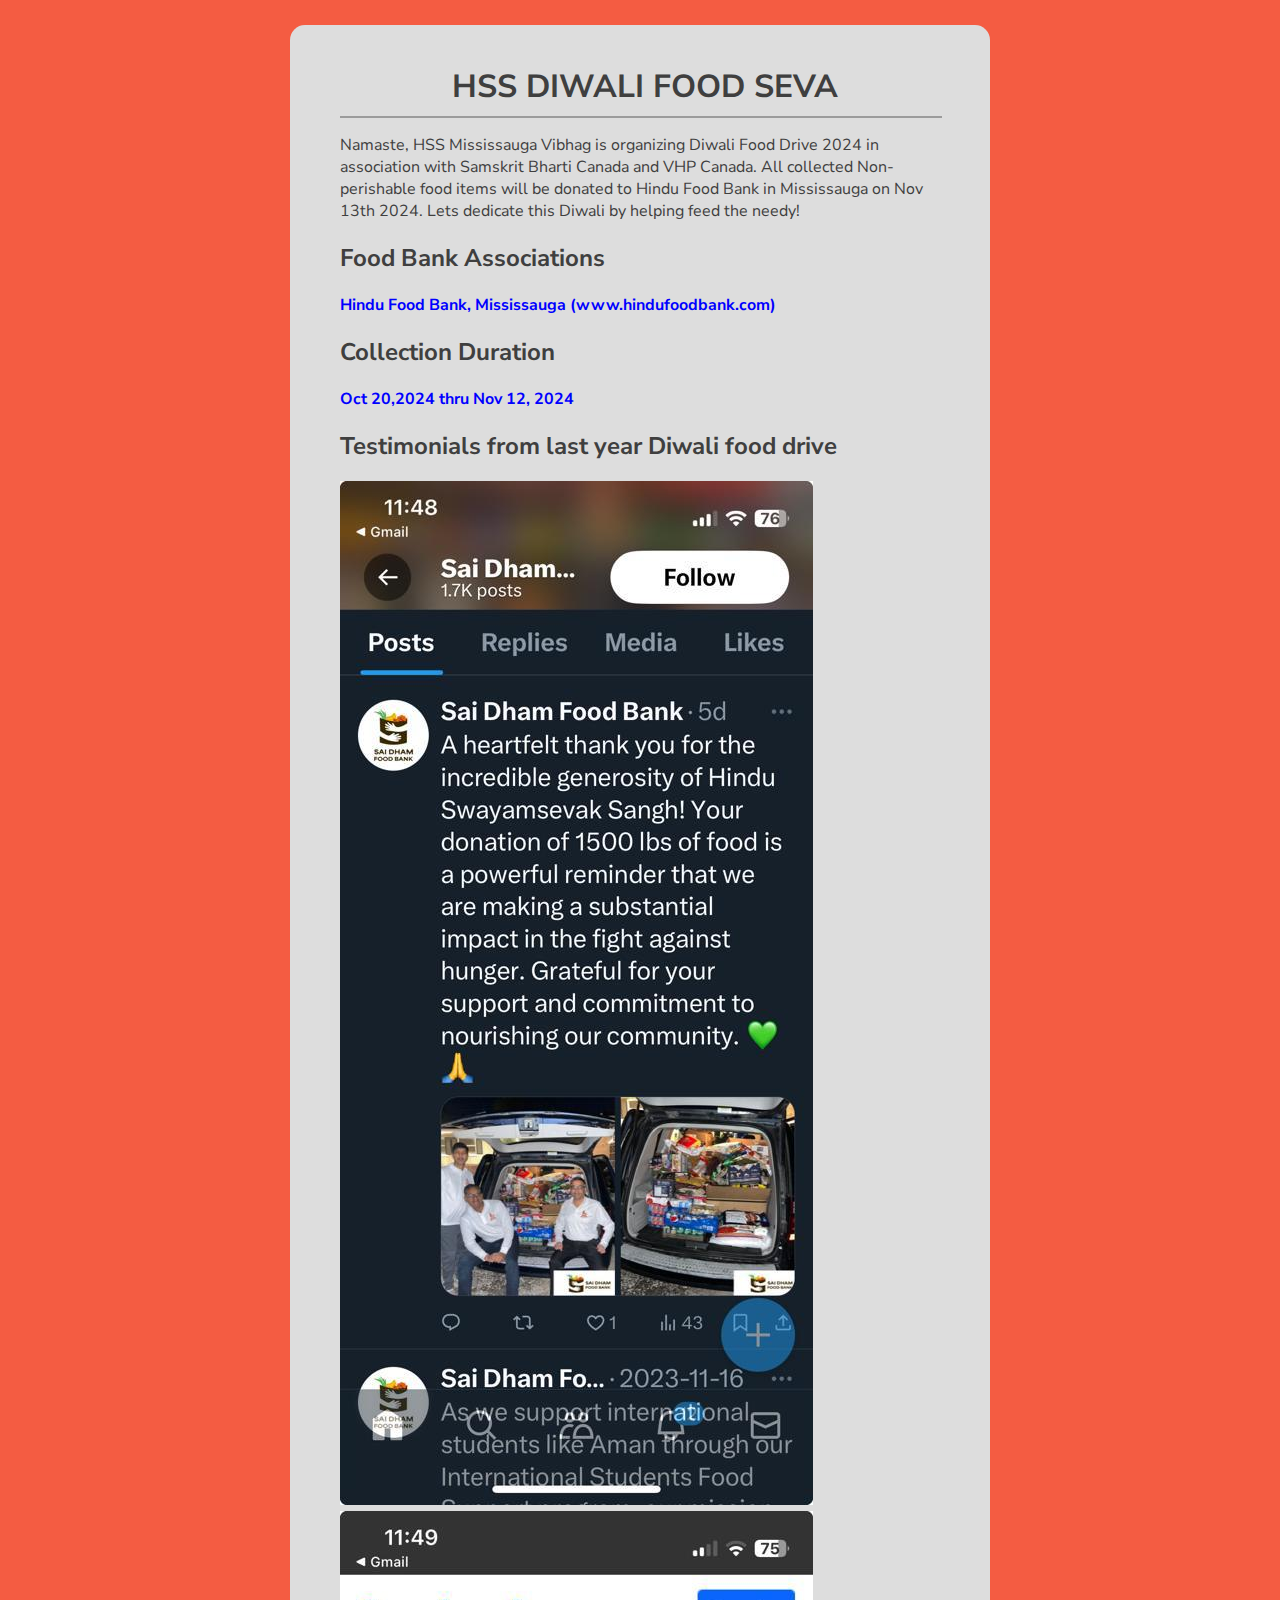
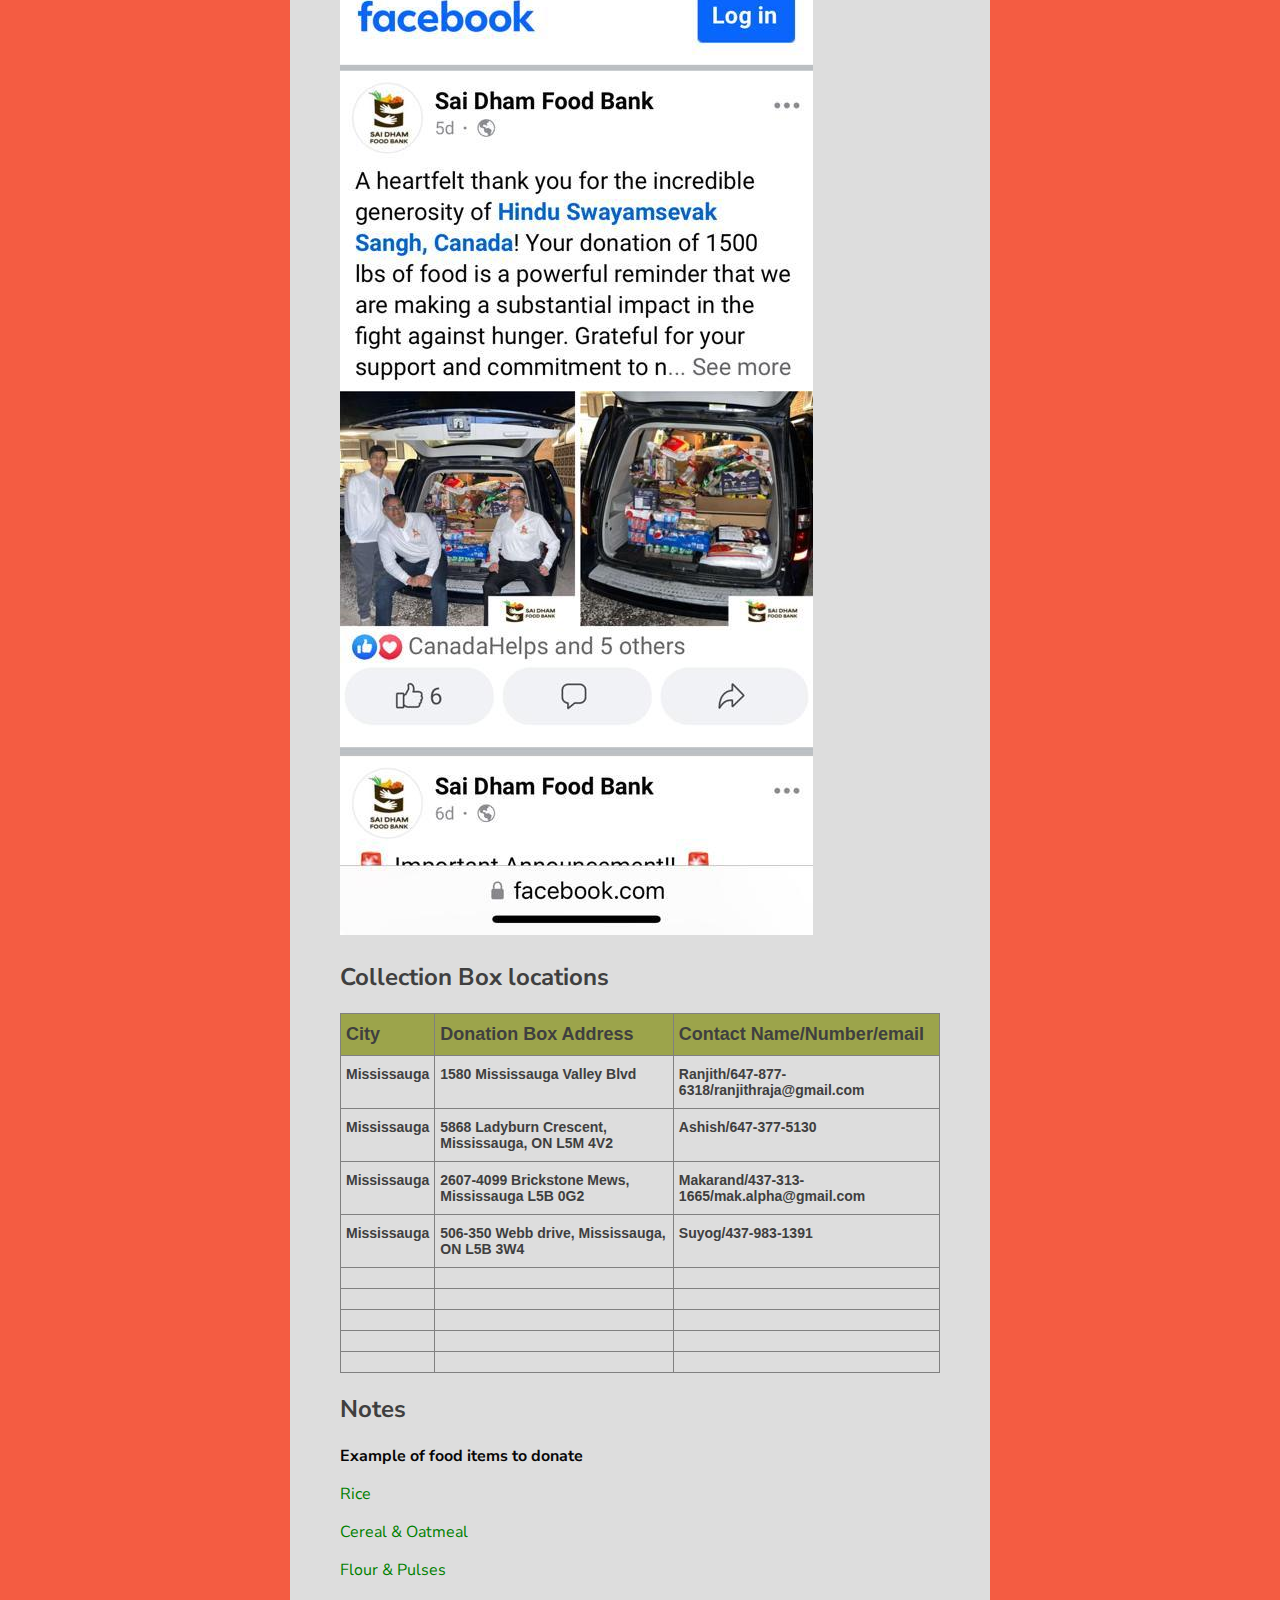
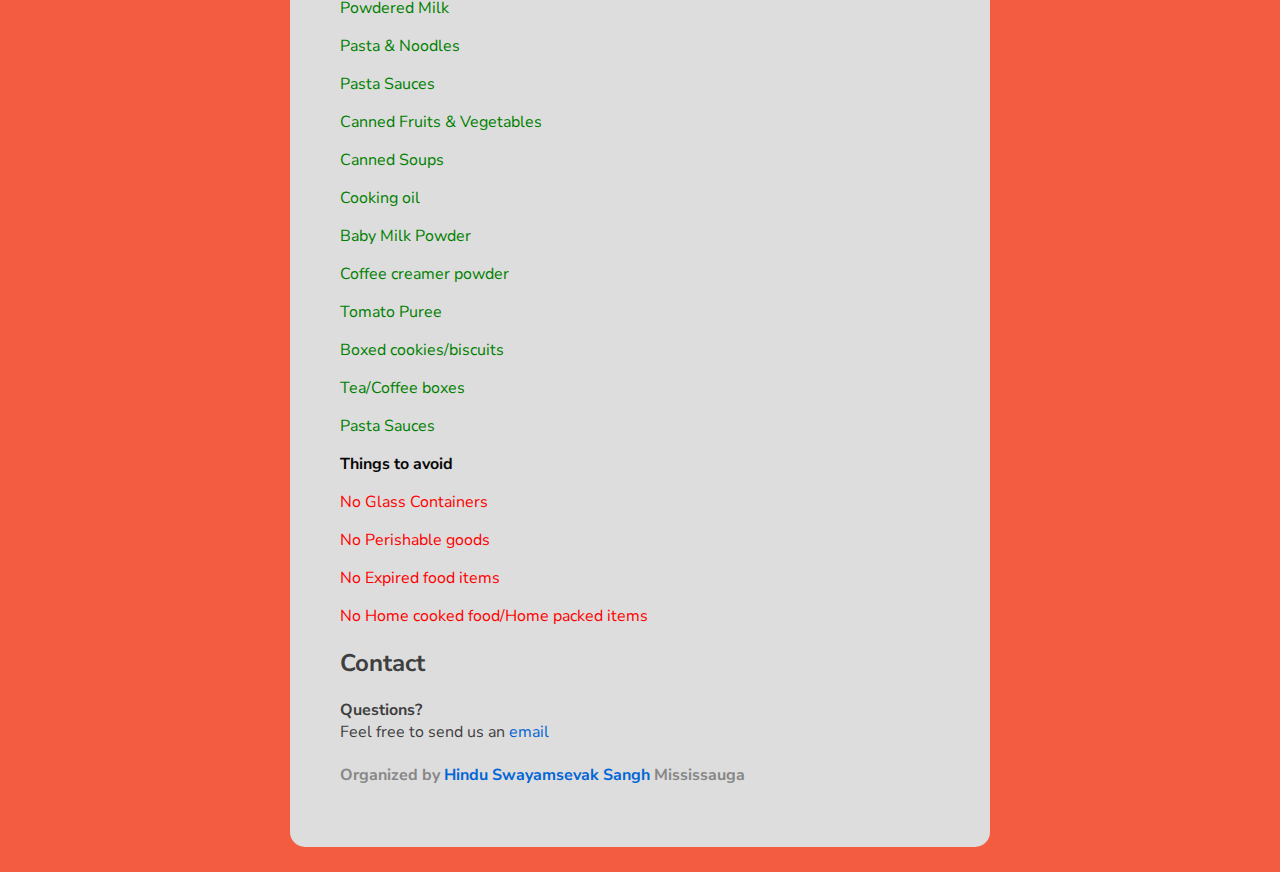
==== index.html @ 44fecf78 "Update index.html" ====
<!DOCTYPE html>
<html lang="en" dir="ltr">

<head>
    <meta charset="utf-8">
    <meta name="viewport" content="width=device-width, initial-scale=1.0">
    <title>Hindu Swayamsevak sangh - Diwali Food Seva</title>
    <link rel="stylesheet" href="https://use.fontawesome.com/releases/v5.7.1/css/all.css"
        integrity="sha384-fnmOCqbTlWIlj8LyTjo7mOUStjsKC4pOpQbqyi7RrhN7udi9RwhKkMHpvLbHG9Sr" crossorigin="anonymous">
    <link href="style.css" rel="stylesheet">
    <!-- ****** faviconit.com favicons ****** -->
    <link rel="apple-touch-icon" sizes="180x180" href="apple-touch-icon.png">
    <link rel="icon" type="image/png" sizes="32x32" href="favicon-32x32.png">
    <link rel="icon" type="image/png" sizes="16x16" href="favicon-16x16.png">
    <link rel="manifest" href="site.webmanifest">
    <!-- ****** faviconit.com favicons ****** -->
    <meta http-equiv="X-UA-Compatible" content="IE=edge" />
    <meta name="viewport" content="width=device-width, initial-scale=1, maximum-scale=1, user-scalable=no" />
    <meta name="description" content="HSS Diwali Food Drive 2024" />
    <meta property="og:title" content="HSS Diwali Food Drive 2024" />
    <meta property="og:url" content="http://www.diwaliseva.ca" />
    <meta property="og:url" content="https://www.diwaliseva.ca" />
</head>

<body>
    <div class="main">
        <div class="centered">
            <h1>HSS DIWALI FOOD SEVA</h1>
        </div>
        <hr>
        <p class="subtext">Namaste, HSS Mississauga Vibhag is organizing Diwali Food Drive 2024 in association with Samskrit Bharti Canada and VHP Canada. All collected Non-perishable
            food items will be donated to Hindu Food Bank in Mississauga on Nov 13th 2024. Lets dedicate this Diwali
            by helping feed the needy!</p>

       
        <h2><i class="fas fa-thumbs-up"></i> Food Bank Associations</h2>
        <p style="color:blue" style="font-size:50px"><b> Hindu Food Bank, Mississauga (www.hindufoodbank.com)</b></p>

              
        <h2><i class="fas fa-calendar-alt"></i> Collection Duration</h2>
        <p style="color:blue" style="font-size:50px"><b>Oct 20,2024 thru Nov 12, 2024</b></p>

        <h2><i class="fas fa-star"></i>Testimonials from last year Diwali food drive</h2>
        <img src="PHOTO-2023-11-23-11-48-54.jpg" alt="Sai Dham X Post">
        <img src="PHOTO-2023-11-23-11-49-23.jpg" alt="Sai Dham FB Post">
        
        <h2><i class="fas fa-map-marker-alt"></i> Collection Box locations</h2>
        <style type="text/css">
            .tg {
                border-collapse: collapse;
                border-spacing: 0;
            }

            .tg td {
                border-color: black;
                border-style: solid;
                border-width: 1px;
                font-family: Arial, sans-serif;
                font-size: 14px;
                overflow: hidden;
                padding: 10px 5px;
                word-break: normal;
            }

            .tg th {
                border-color: black;
                border-style: solid;
                border-width: 1px;
                font-family: Arial, sans-serif;
                font-size: 14px;
                font-weight: normal;
                overflow: hidden;
                padding: 10px 5px;
                word-break: normal;
            }

            .tg .tg-g1q7 {
                background-color: #9ca44b;
                border-color: inherit;
                font-size: 18px;
                text-align: left;
                vertical-align: top
            }

            .tg .tg-0pky {
                border-color: inherit;
                text-align: left;
                vertical-align: top
            }
        </style>
        <table class="tg">
            <thead>
                <tr>
                    <th class="tg-g1q7"><span style="font-weight:bold">City</span></th>
                    <th class="tg-g1q7"><span style="font-weight:bold">Donation Box Address</span></th>
                    <th class="tg-g1q7"><span style="font-weight:bold">Contact Name/Number/email</span></th>
                </tr>
            </thead>
            <tbody>
                <tr>
                    <td class="tg-0pky"><span style="font-weight:bold">Mississauga</span></td>
                    <td class="tg-0pky"><span style="font-weight:bold">1580 Mississauga Valley Blvd</span></td>
                    <td class="tg-0pky"><span style="font-weight:bold">Ranjith/647-877-6318/ranjithraja@gmail.com</span>
                    </td>
                </tr>
                <tr>
                    <td class="tg-0pky"><span style="font-weight:bold">Mississauga</span></td>
                    <td class="tg-0pky"><span style="font-weight:bold">5868 Ladyburn Crescent, Mississauga, ON L5M 4V2</span></td>
                    <td class="tg-0pky"><span style="font-weight:bold">Ashish/647-377-5130</span></td>
                </tr>
                <tr>
                    <td class="tg-0pky"><span style="font-weight:bold">Mississauga</span></td>
                    <td class="tg-0pky"><span style="font-weight:bold">2607-4099 Brickstone Mews, Mississauga L5B 0G2</span></td>
                    <td class="tg-0pky"><span style="font-weight:bold">Makarand/437-313-1665/mak.alpha@gmail.com</span></td>
                </tr>
                <tr>
                    <td class="tg-0pky"><span style="font-weight:bold">Mississauga</td>
                    <td class="tg-0pky"><span style="font-weight:bold">506-350 Webb drive, Mississauga, ON L5B 3W4</span></td>
                    <td class="tg-0pky"><span style="font-weight:bold">Suyog/437-983-1391</span></td>
                </tr>
                <tr>
                    <td class="tg-0pky"><span style="font-weight:bold"></td>
                    <td class="tg-0pky"><span style="font-weight:bold"></span></td>
                    <td class="tg-0pky"><span style="font-weight:bold"></span></td>
                </tr>
          <!--      <tr>
                    <td class="tg-0pky"><span style="font-weight:bold">Mississauga</td>
                    <td class="tg-0pky"><span style="font-weight:bold">Panchvati Supermarket: 169 Dundas St E, Mississauga, ON L5A 1W8</span></td>
                    <td class="tg-0pky"><span style="font-weight:bold">Ranjith/647-877-6318</span></td>
                </tr> -->
                <tr>
                    <td class="tg-0pky"><span style="font-weight:bold"></td>
                    <td class="tg-0pky"><span style="font-weight:bold"></span></td>
                    <td class="tg-0pky"><span style="font-weight:bold"></span></td>
                </tr>
                 <tr>
                    <td class="tg-0pky"><span style="font-weight:bold"></td>
                    <td class="tg-0pky"><span style="font-weight:bold"></span></td>
                    <td class="tg-0pky"><span style="font-weight:bold"></span></td>
                </tr>
                <tr>
                    <td class="tg-0pky"><span style="font-weight:bold"></td>
                    <td class="tg-0pky"><span style="font-weight:bold"></span></td>
                    <td class="tg-0pky"><span style="font-weight:bold"></span></td>
                </tr> 
                 <tr>
                    <td class="tg-0pky"><span style="font-weight:bold"></td>
                    <td class="tg-0pky"><span style="font-weight:bold"></span></td>
                    <td class="tg-0pky"><span style="font-weight:bold"></span></td>
                </tr> 
            <!--    <tr>
                    <td class="tg-0pky"><span style="font-weight:bold">Mississauga</td>
                    <td class="tg-0pky"><span style="font-weight:bold">Dundas Fruits and Vegetables: 38 Dundas St W, Mississauga, ON L5B 1H4</span></td>
                    <td class="tg-0pky"><span style="font-weight:bold">Ranjith/647-877-6318</span></td>
                </tr>    -->
            </tbody>
        </table>

        <h2><i class="fas fa-file-alt"></i> Notes</h2>
        <p style="color:rgb(8, 7, 7)"><i class="fas fa-exclamation-triangle"></i><b> Example of food items to donate
            </b></p>
        <p style="color:green"><i class="fas fa-check-circle"></i> Rice </p>
        <p style="color:green"><i class="fas fa-check-circle"></i> Cereal & Oatmeal </p>
        <p style="color:green"><i class="fas fa-check-circle"></i> Flour & Pulses</p>
        <p style="color:green"><i class="fas fa-check-circle"></i> Powdered Milk </p>
        <p style="color:green"><i class="fas fa-check-circle"></i> Pasta & Noodles </p>
        <p style="color:green"><i class="fas fa-check-circle"></i> Pasta Sauces </p>
        <p style="color:green"><i class="fas fa-check-circle"></i> Canned Fruits & Vegetables </p>
        <p style="color:green"><i class="fas fa-check-circle"></i> Canned Soups </p>
        <p style="color:green"><i class="fas fa-check-circle"></i> Cooking oil </p>
        <p style="color:green"><i class="fas fa-check-circle"></i> Baby Milk Powder </p>
        <p style="color:green"><i class="fas fa-check-circle"></i> Coffee creamer powder </p>
        <p style="color:green"><i class="fas fa-check-circle"></i> Tomato Puree </p>
        <p style="color:green"><i class="fas fa-check-circle"></i> Boxed cookies/biscuits </p>
        <p style="color:green"><i class="fas fa-check-circle"></i> Tea/Coffee boxes </p>
        <p style="color:green"><i class="fas fa-check-circle"></i> Pasta Sauces </p>

        <p style="color:rgb(8, 7, 7)"><i class="fas fa-exclamation-triangle"></i><b> Things to avoid </b></p>

        <p style="color:red"><i class="fas fa-ban"></i> No Glass Containers </p>
        <p style="color:red"><i class="fas fa-ban"></i> No Perishable goods</p>
        <p style="color:red"><i class="fas fa-ban"></i> No Expired food items </p>
        <p style="color:red"><i class="fas fa-ban"></i> No Home cooked food/Home packed items </p>

        <h2><i class="fas fa-users"></i> Contact</h2>
        <p><b>Questions? </b><br>Feel free to send us an <a
                href="mailto:gobalagokulam@gmail.com?subject=Diwali%20Food%20Seva" target="_blank">email</a><br></p>

        <h4>Organized by <a href="https://www.hsscanada.org/" target="_blank">Hindu Swayamsevak Sangh</a>
            Mississauga</a></h4>
    </div>
</body>

</html>
---- style.css ----
@import url('https://fonts.googleapis.com/css?family=Nunito+Sans:200,300,400,600,700,800,900');

::-webkit-scrollbar {
    width: 0px;  /* remove scrollbar space */
    background: transparent;  /* make scrollbar invisible */
}

body {
    background-color: #f45c42;
    color: #3f3f3f;
    font-family: 'Nunito Sans', sans-serif;
    margin: 0;
}

h1 {
    display: inline;
    margin-left: 10px;
}

h4 {
    color: #878787;
}

hr {
    border: 0.5px solid #9b9b9b;
    width: 100%;
}

a {
    text-decoration: none;
    color: #0366d6;
}

a:hover {
    text-decoration: underline;
}

.main {
    background-color: #dddddd;
    border-radius: 15px;
    padding: 40px 50px;
    margin: 25px auto 25px auto;
    width: 600px;
}

.centered {
    text-align: center;
}

@media only screen and (max-width: 1000px) {
    .main{
        width: 500px;
    }
}

@media only screen and (max-width: 700px) {
    body {
        background-color: #dddddd;
    }

    .main {
        margin: 0;
        border-radius: 0;
        width: calc(100% - 100px);
    }

    .main hr {
        max-width: 400px;
    }

    .main h2 {
        margin: 50px auto 0px auto;
        font-size: 1.5em;
    }

    .subtext {
        text-align: center;
    }
}
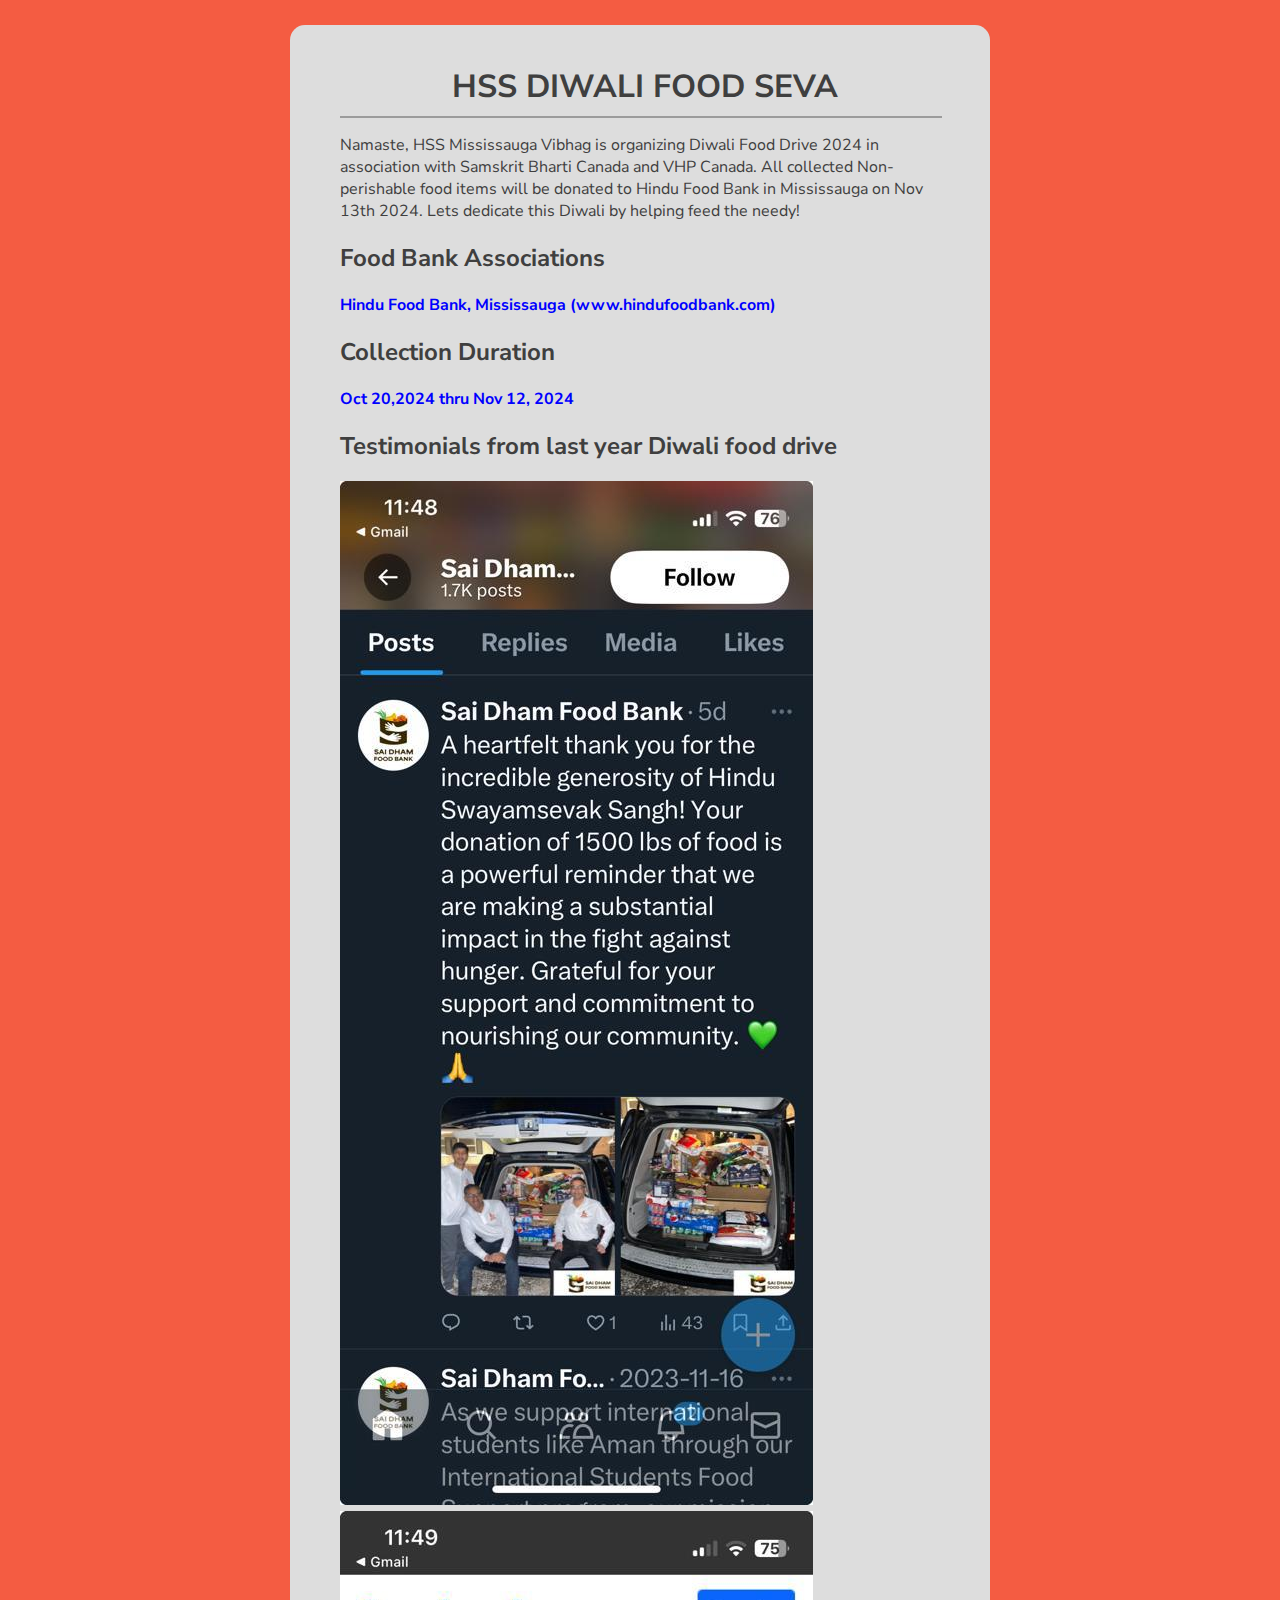
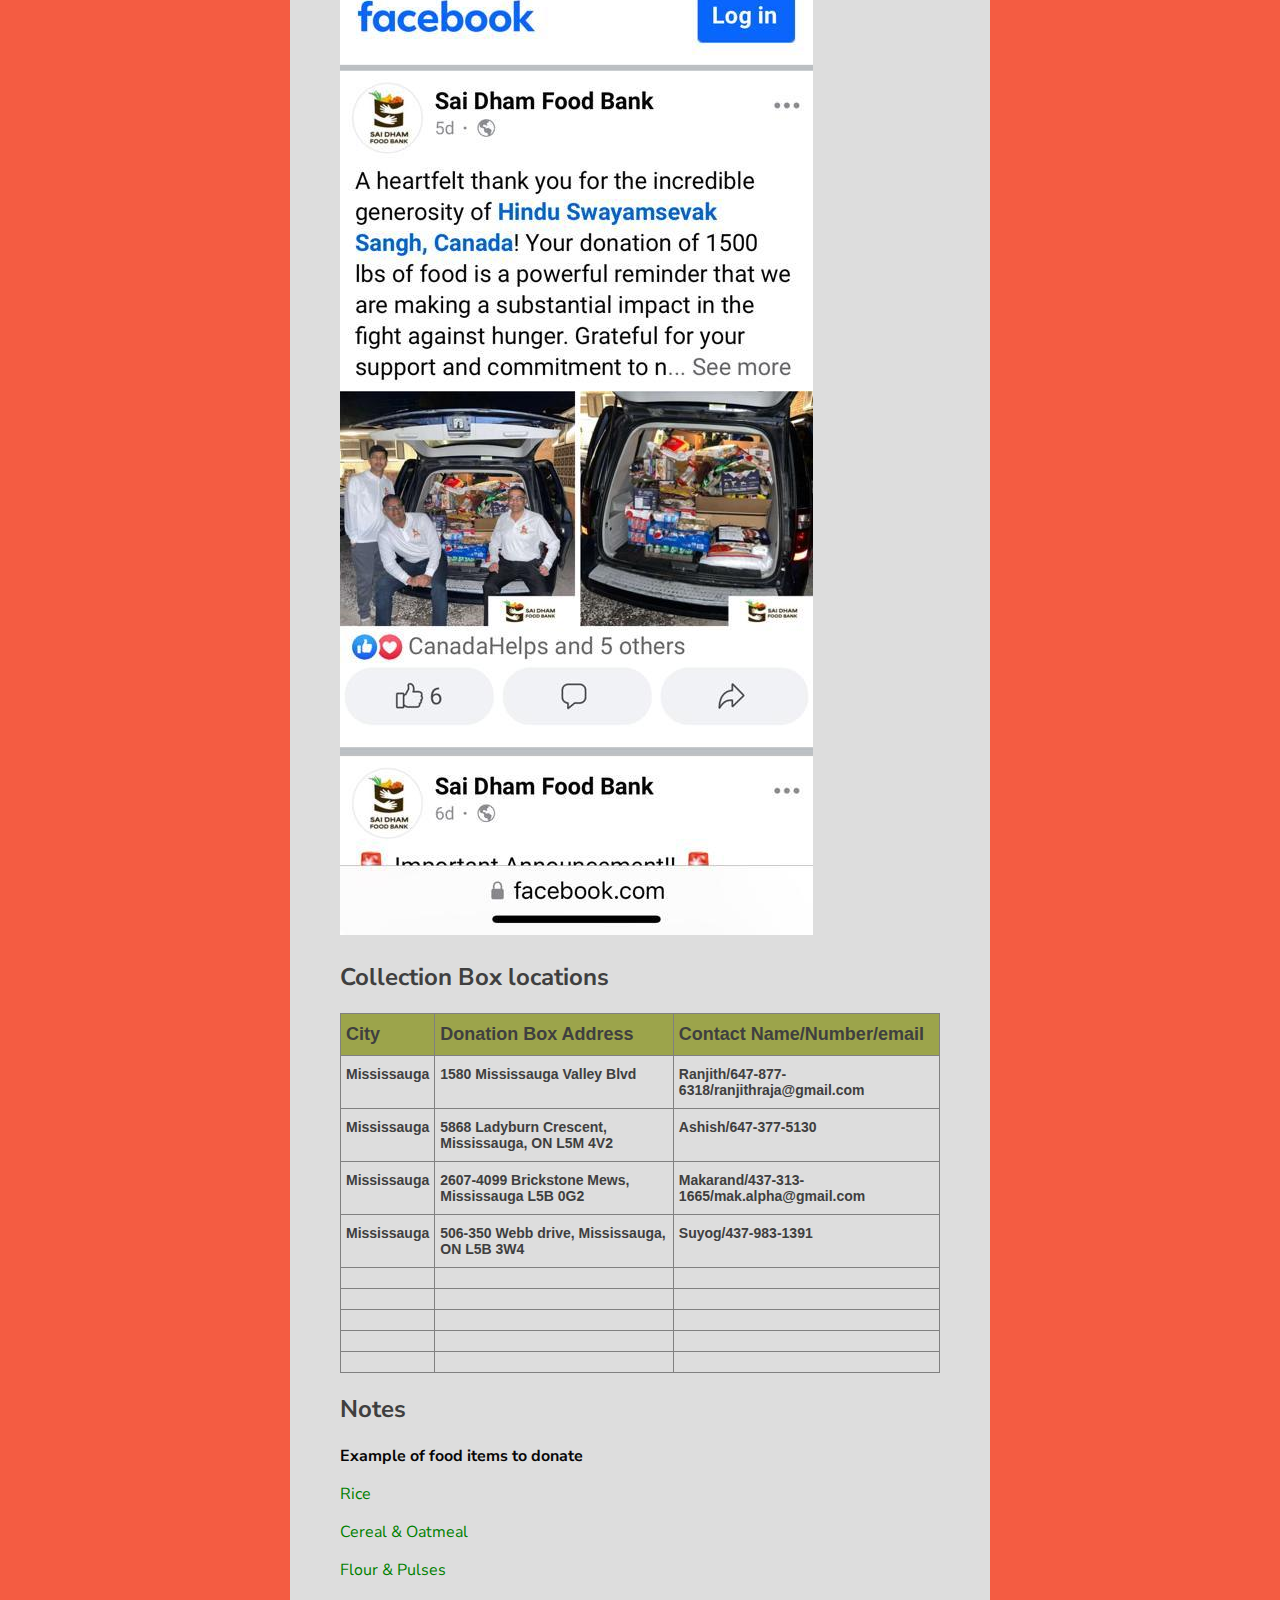
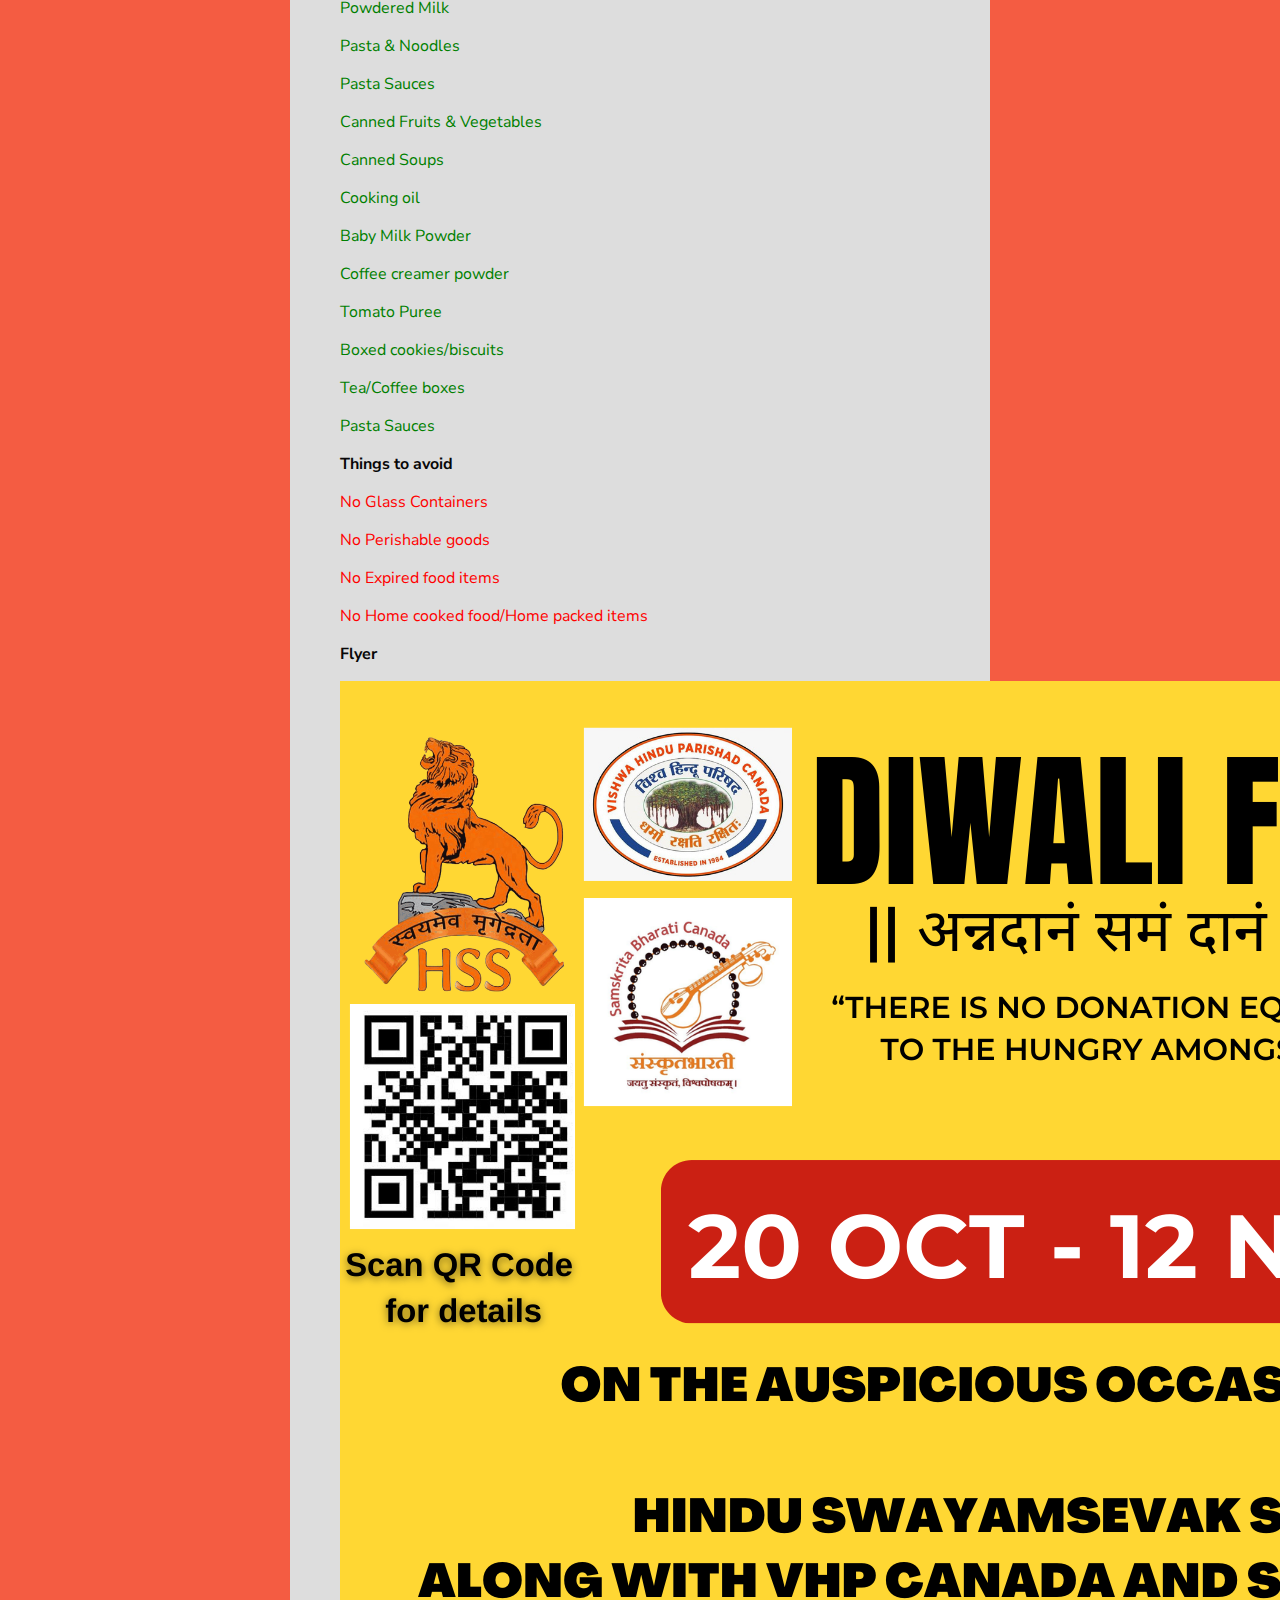
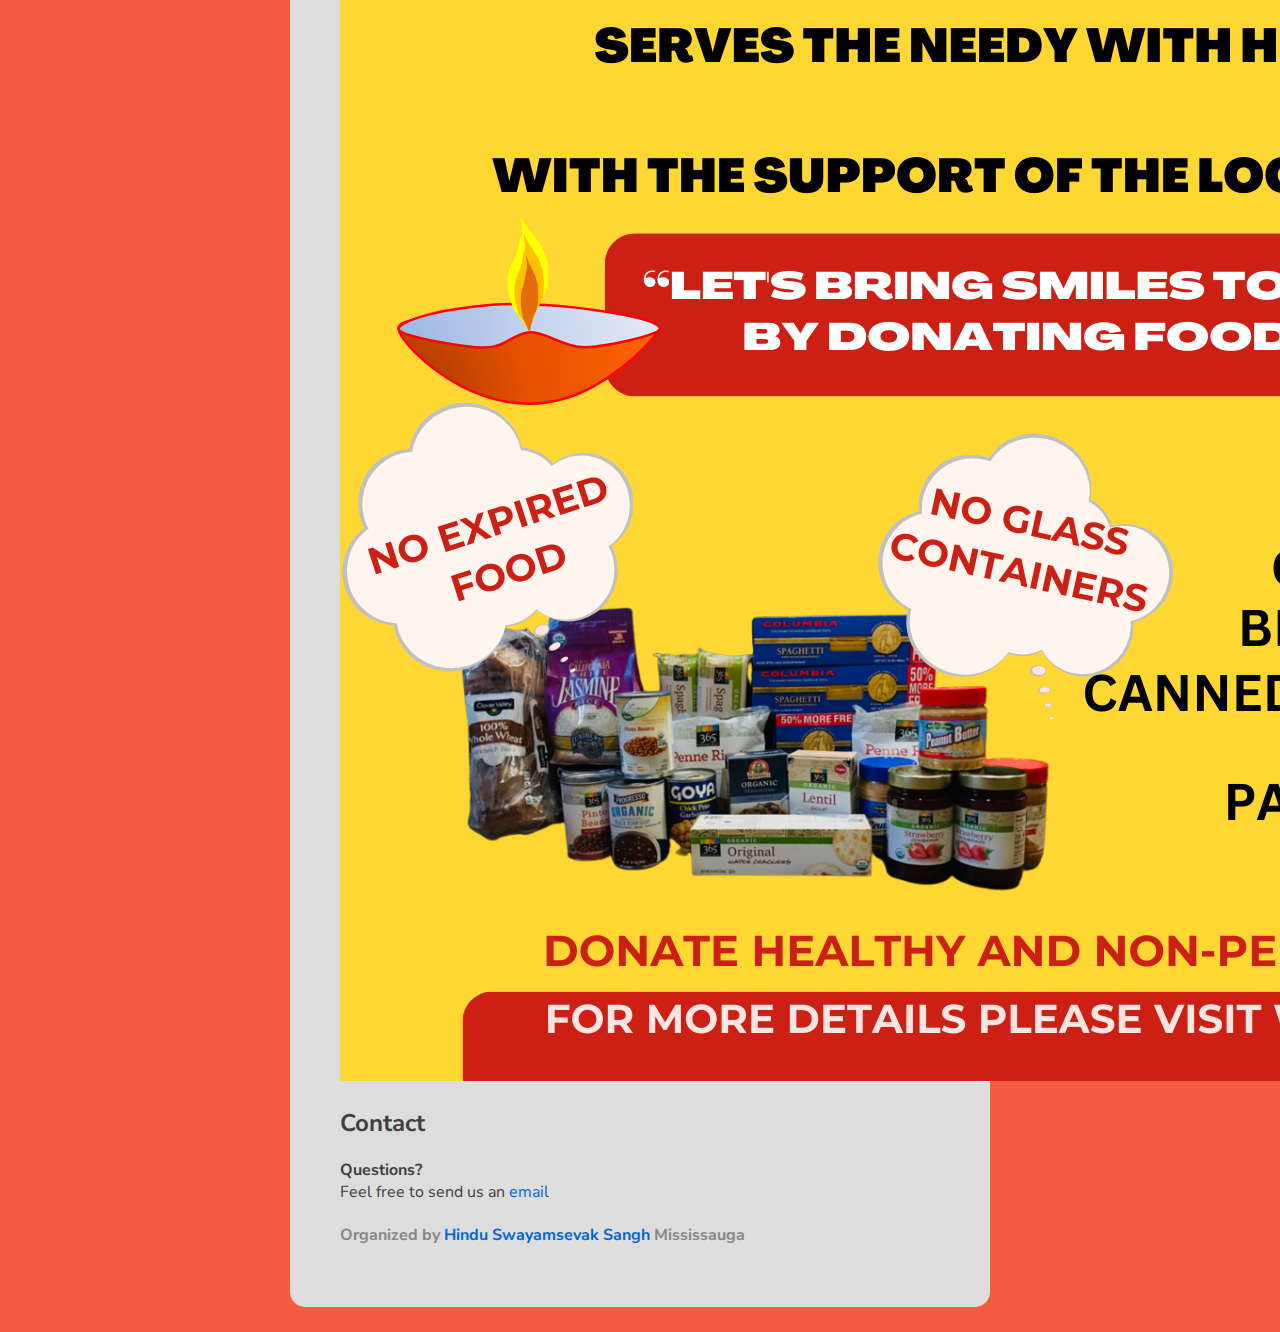
==== commit 76f0d1bd: "added flyer" ====
--- a/index.html
+++ b/index.html
@@ -182,6 +182,8 @@
         <p style="color:red"><i class="fas fa-ban"></i> No Expired food items </p>
         <p style="color:red"><i class="fas fa-ban"></i> No Home cooked food/Home packed items </p>
 
+        <p style="color:rgb(8, 7, 7)"><i class="fas fa-exclamation-triangle"></i><b> Flyer</b></p>
+        <img src="HSS Diwali Food Drive 2024.png" alt="Flyer">
         <h2><i class="fas fa-users"></i> Contact</h2>
         <p><b>Questions? </b><br>Feel free to send us an <a
                 href="mailto:gobalagokulam@gmail.com?subject=Diwali%20Food%20Seva" target="_blank">email</a><br></p>
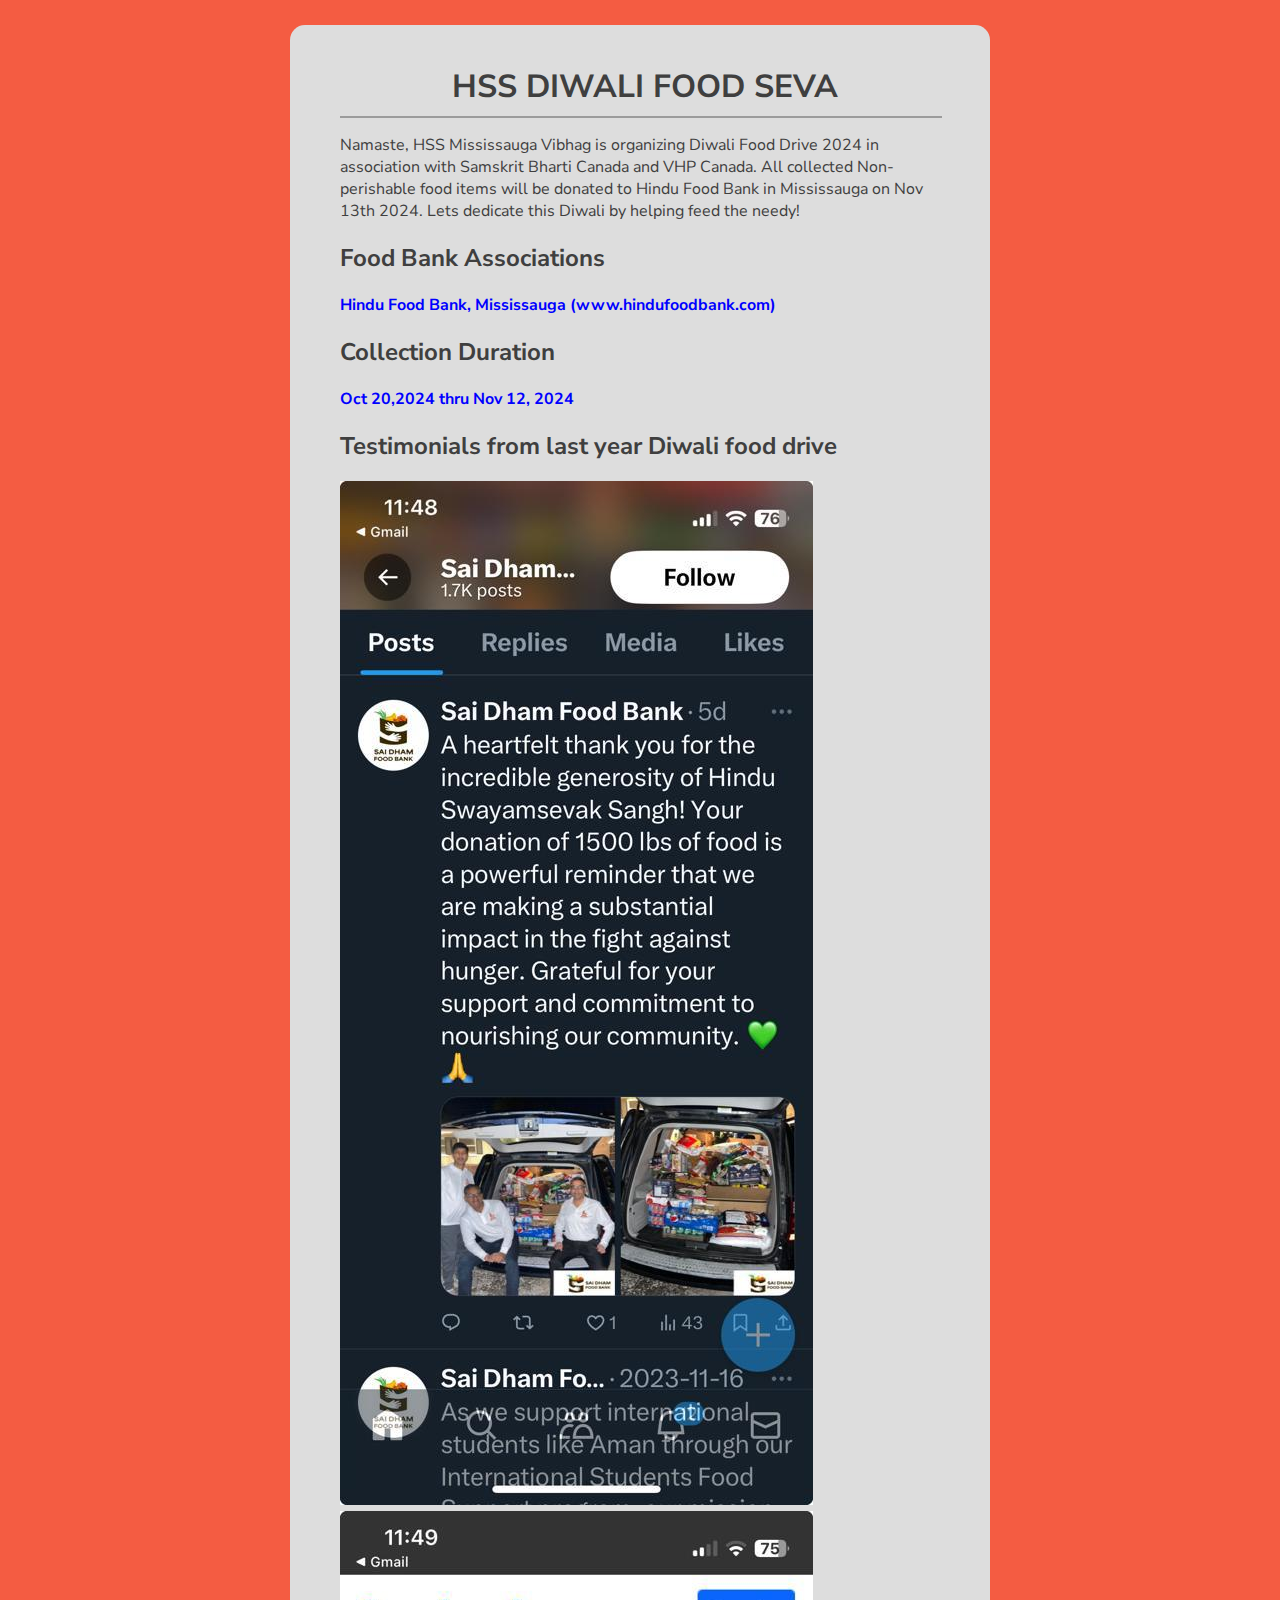
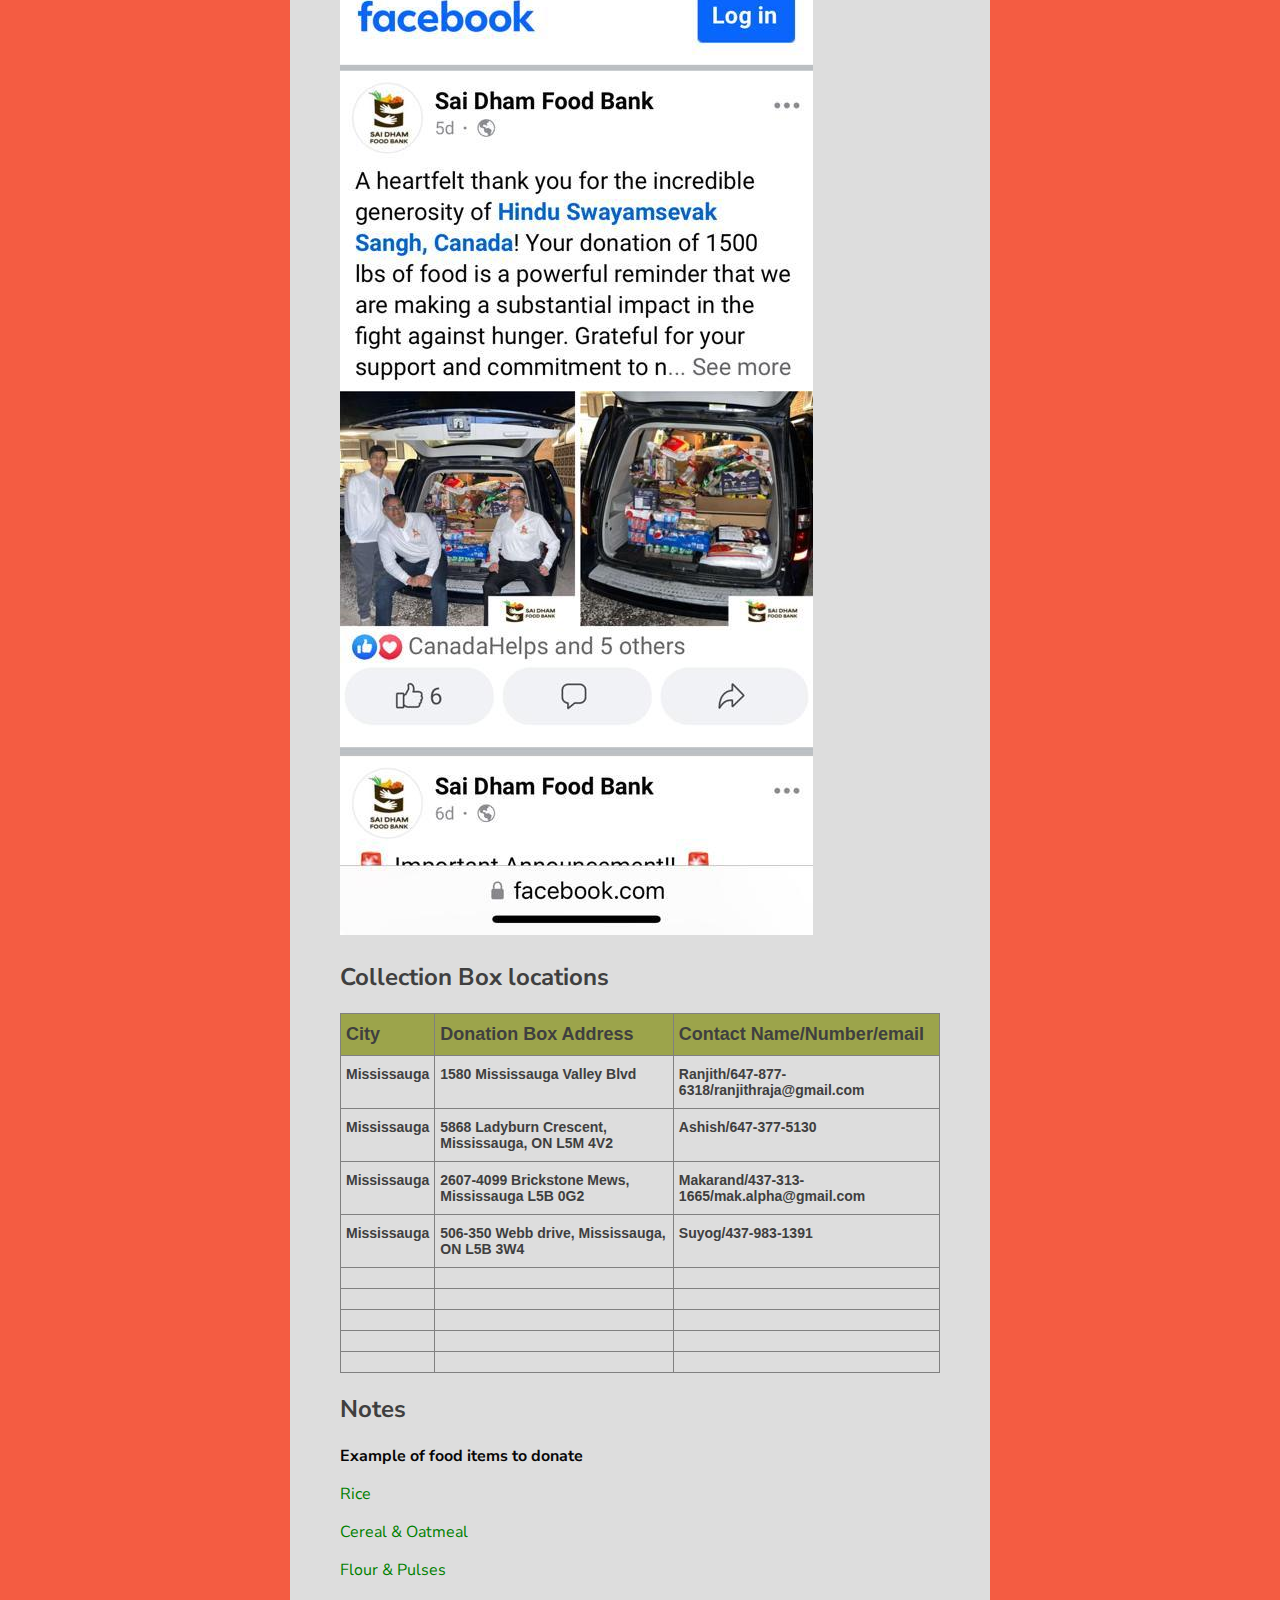
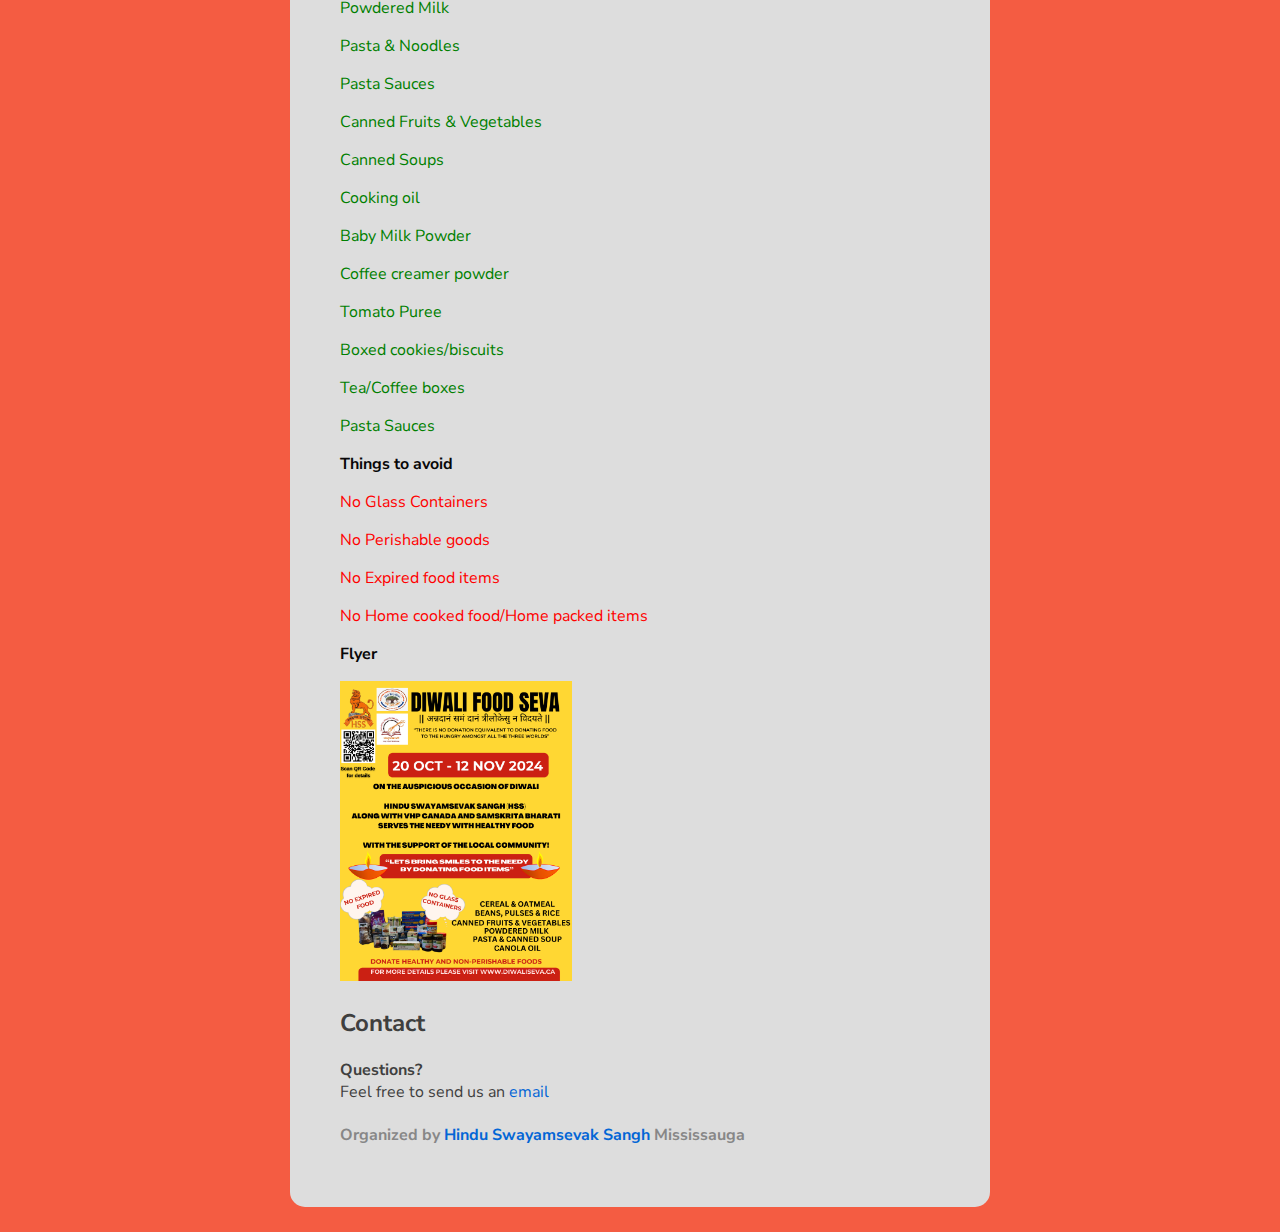
==== commit 99bfbead: "Update index.html" ====
--- a/index.html
+++ b/index.html
@@ -183,7 +183,7 @@
         <p style="color:red"><i class="fas fa-ban"></i> No Home cooked food/Home packed items </p>
 
         <p style="color:rgb(8, 7, 7)"><i class="fas fa-exclamation-triangle"></i><b> Flyer</b></p>
-        <img src="HSS Diwali Food Drive 2024.png" alt="Flyer">
+        <img style="max-width: 450px; max-height: 300px" src="HSS Diwali Food Drive 2024.png" alt="Flyer">
         <h2><i class="fas fa-users"></i> Contact</h2>
         <p><b>Questions? </b><br>Feel free to send us an <a
                 href="mailto:gobalagokulam@gmail.com?subject=Diwali%20Food%20Seva" target="_blank">email</a><br></p>
--- a/style.css
+++ b/style.css
@@ -47,6 +47,11 @@
     text-align: center;
 }
 
+.img {
+    max-width:450px;
+    max-height:450px;
+}
+
 @media only screen and (max-width: 1000px) {
     .main{
         width: 500px;
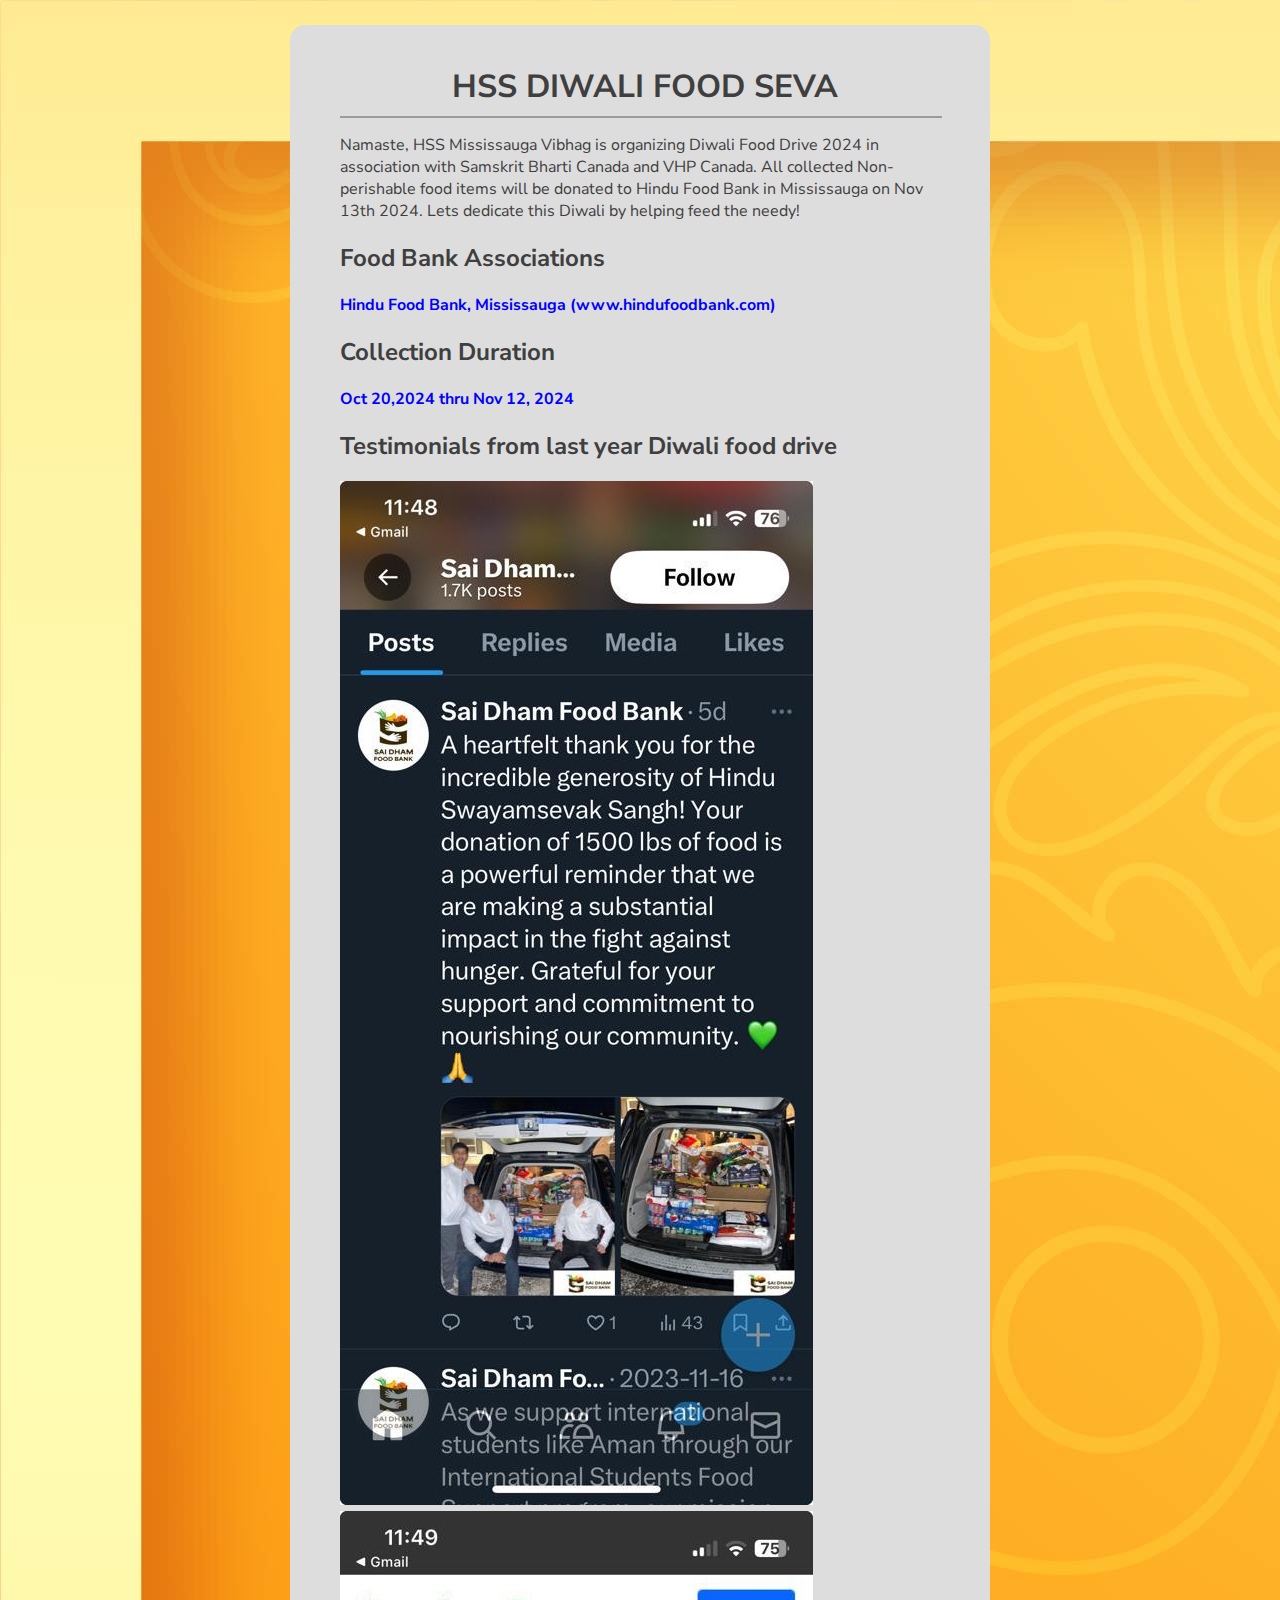
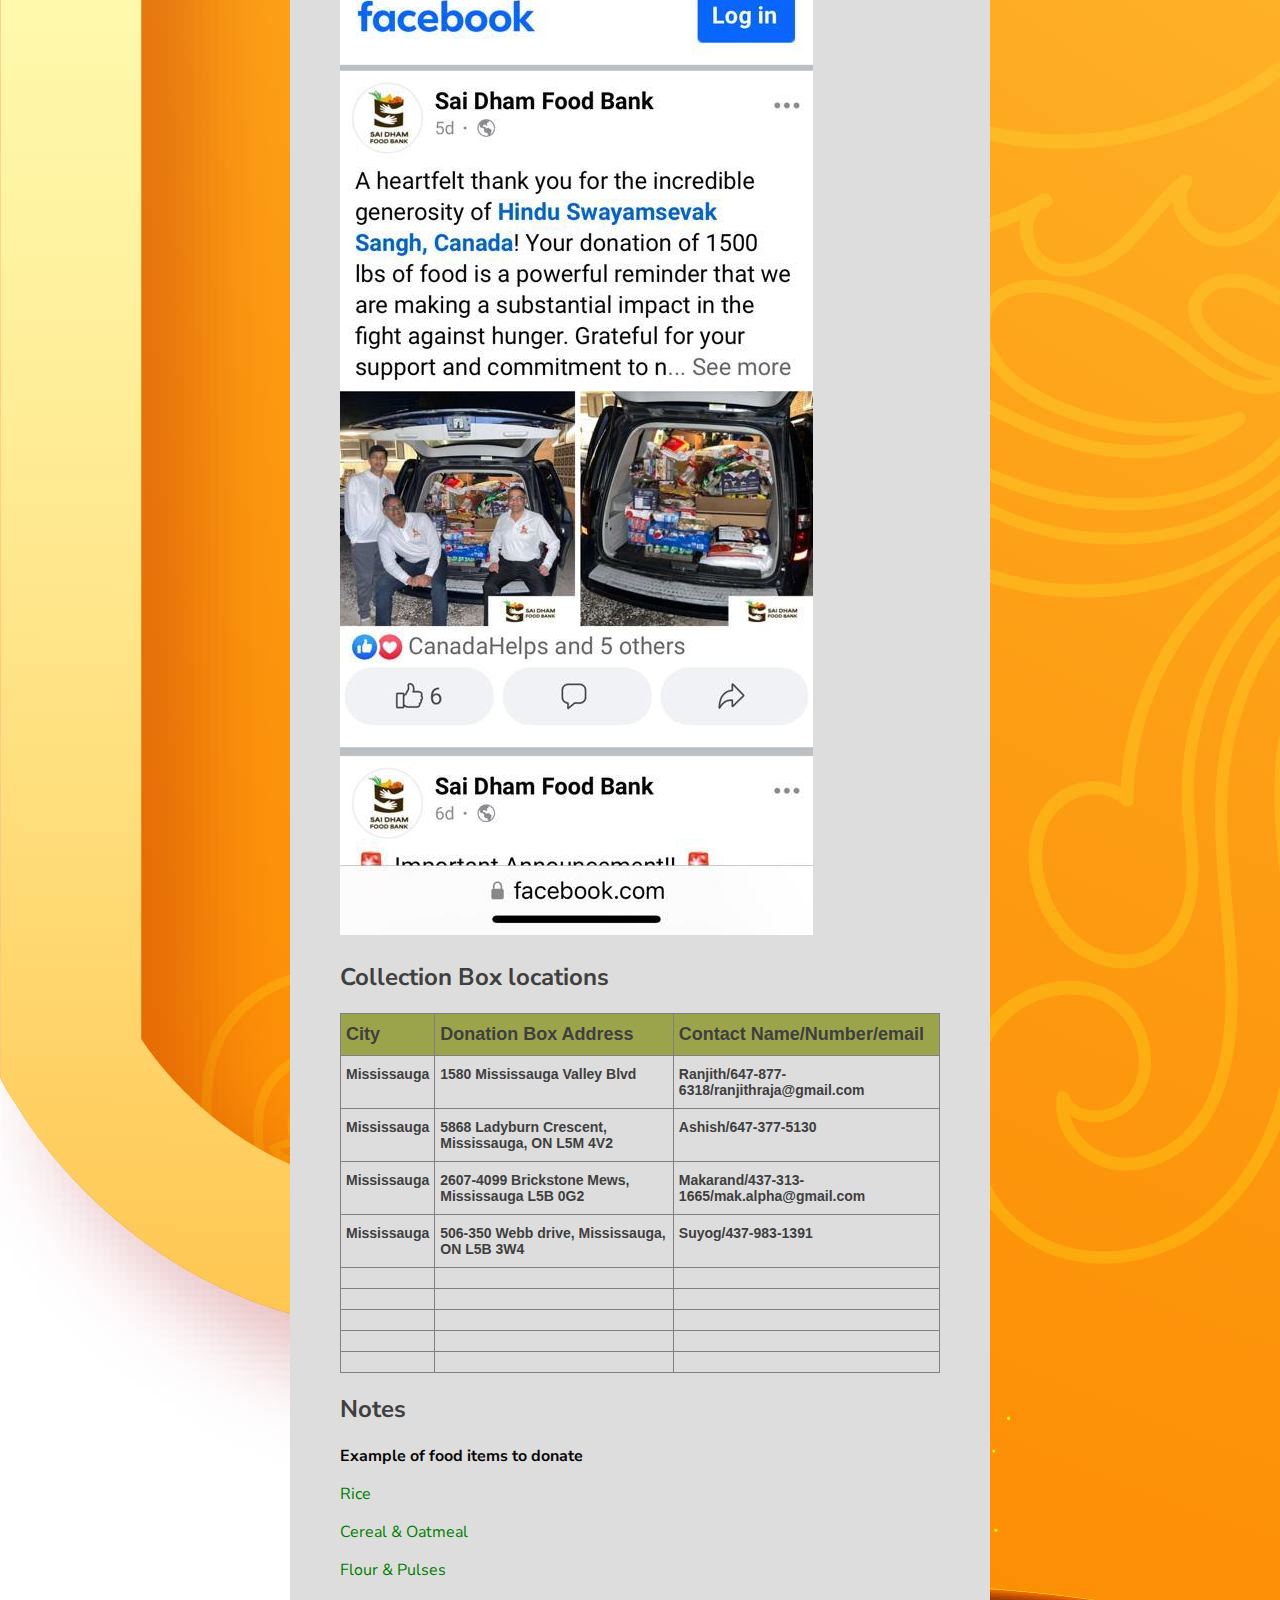
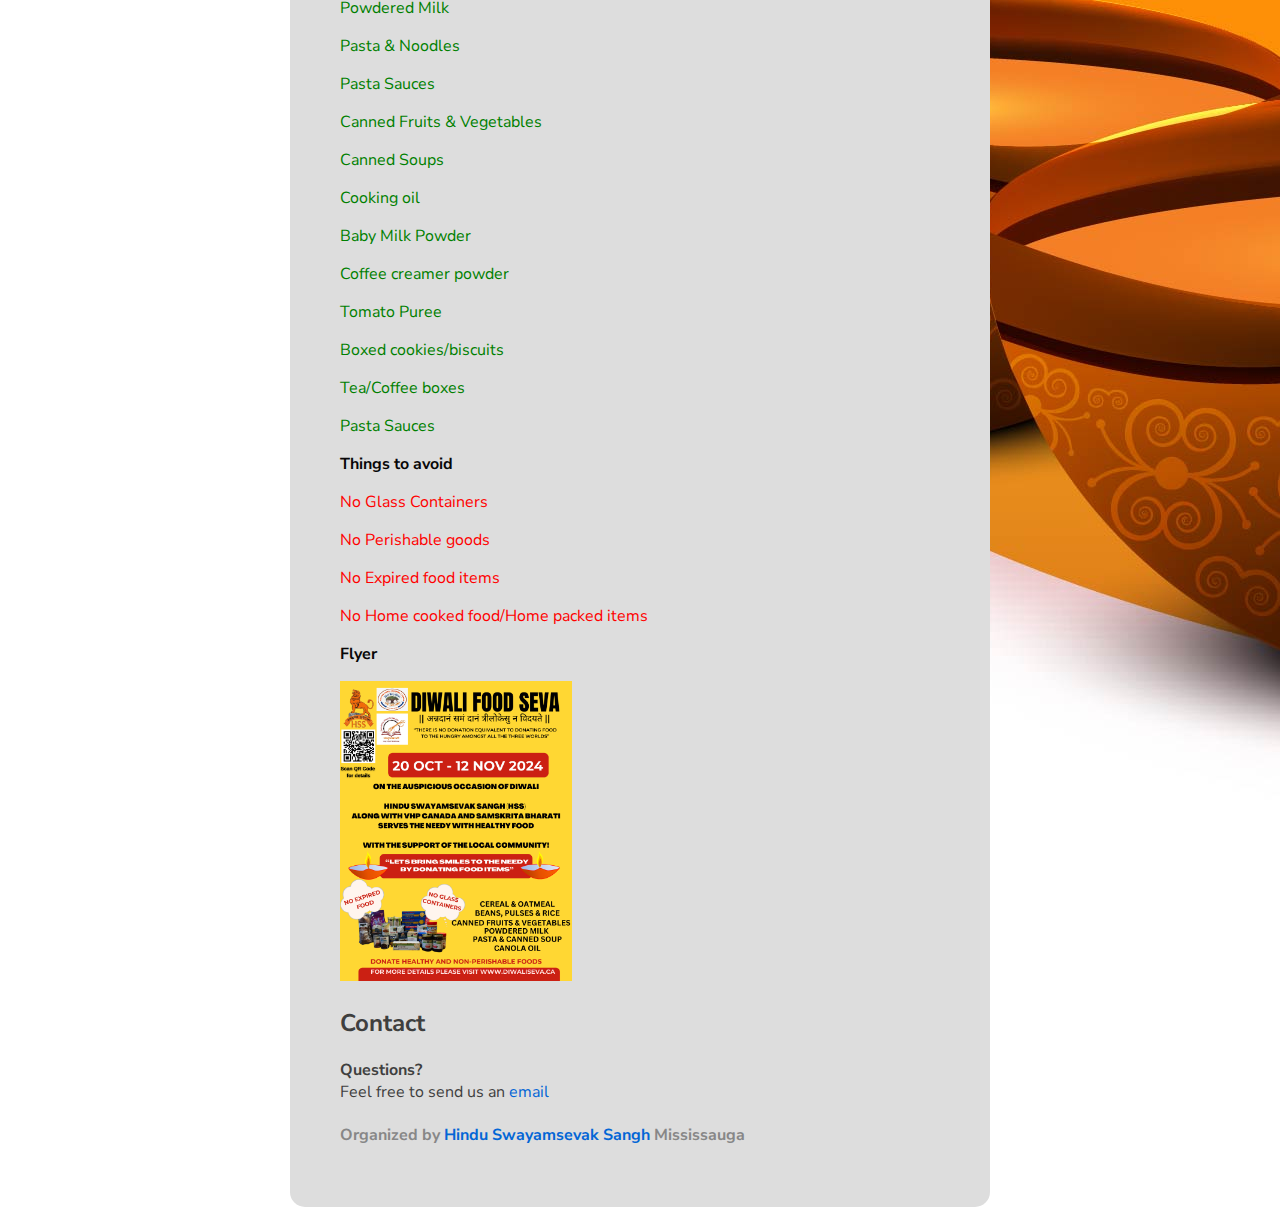
==== commit e7456d4e: "Update index.html" ====
--- a/index.html
+++ b/index.html
@@ -23,6 +23,11 @@
 </head>
 
 <body>
+    <style>
+        body {
+          background-image: url('Diwalibg.jpg');
+        }
+        </style>
     <div class="main">
         <div class="centered">
             <h1>HSS DIWALI FOOD SEVA</h1>
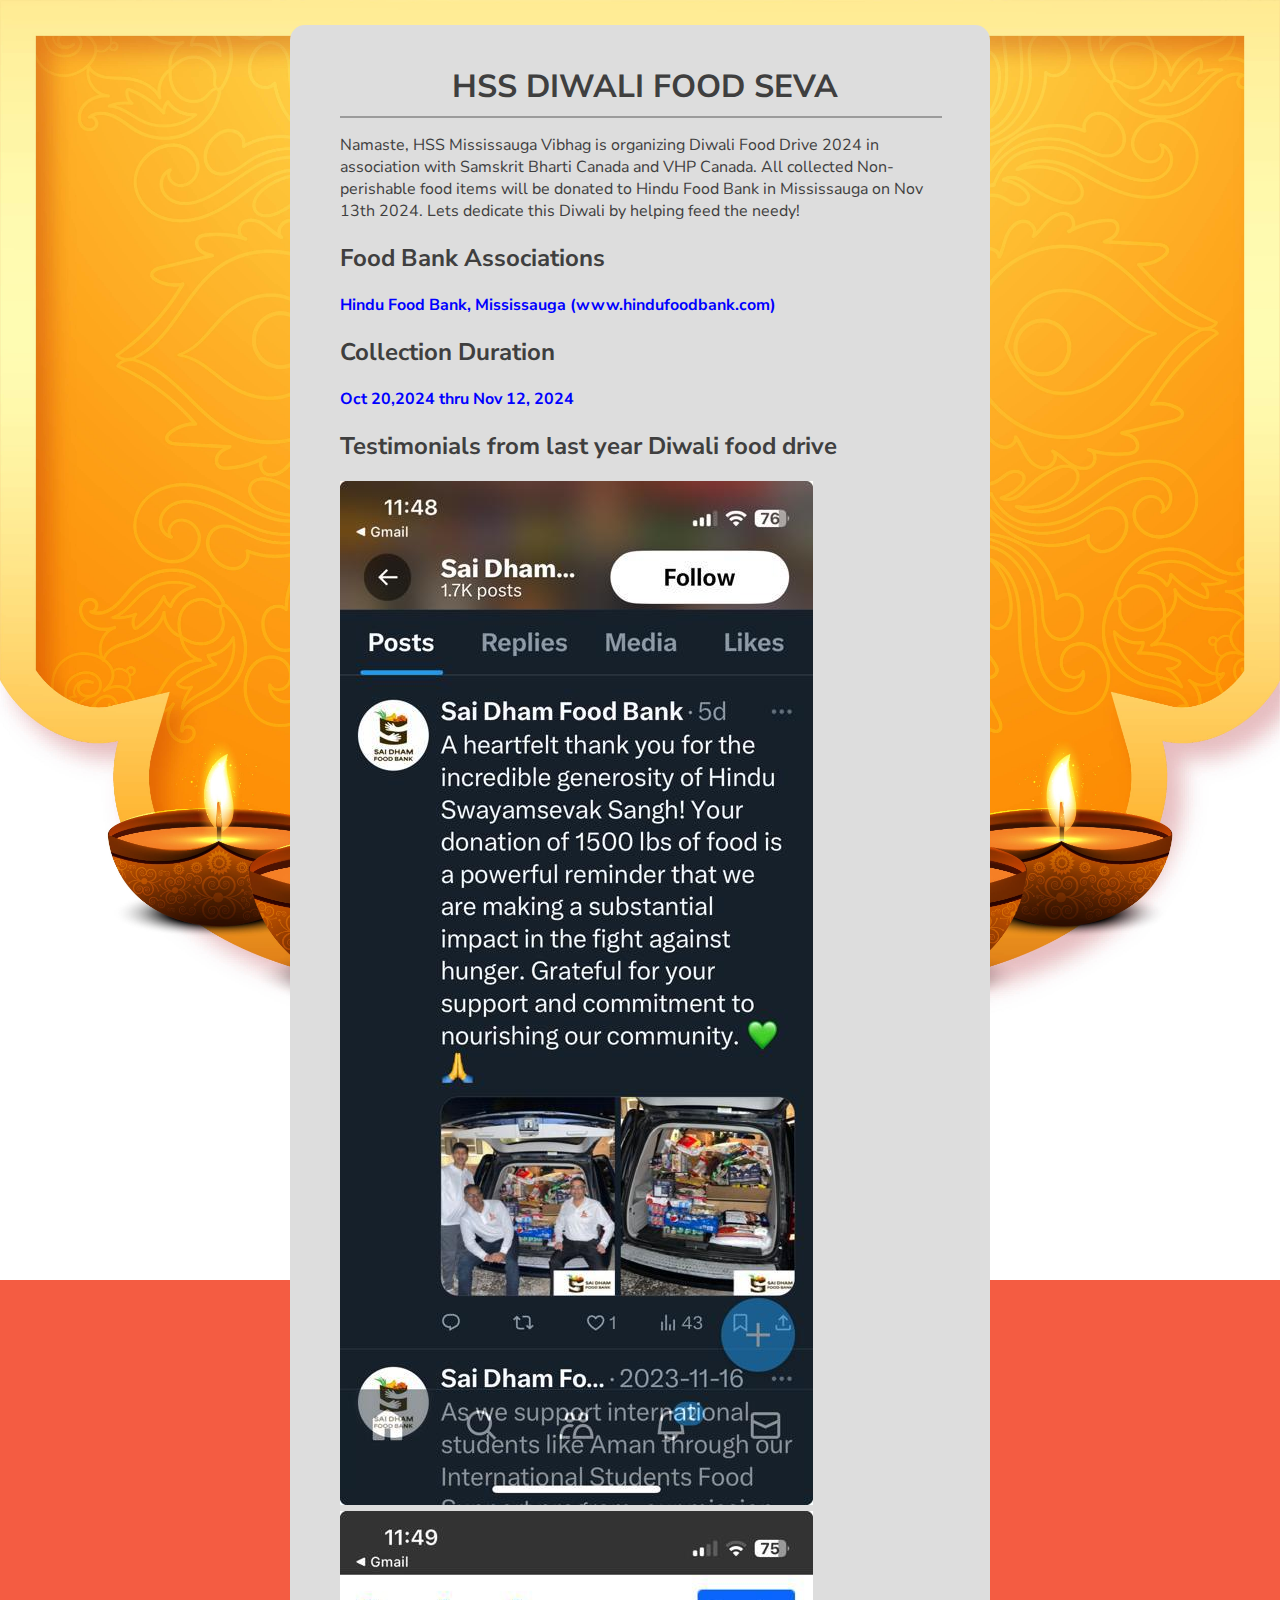
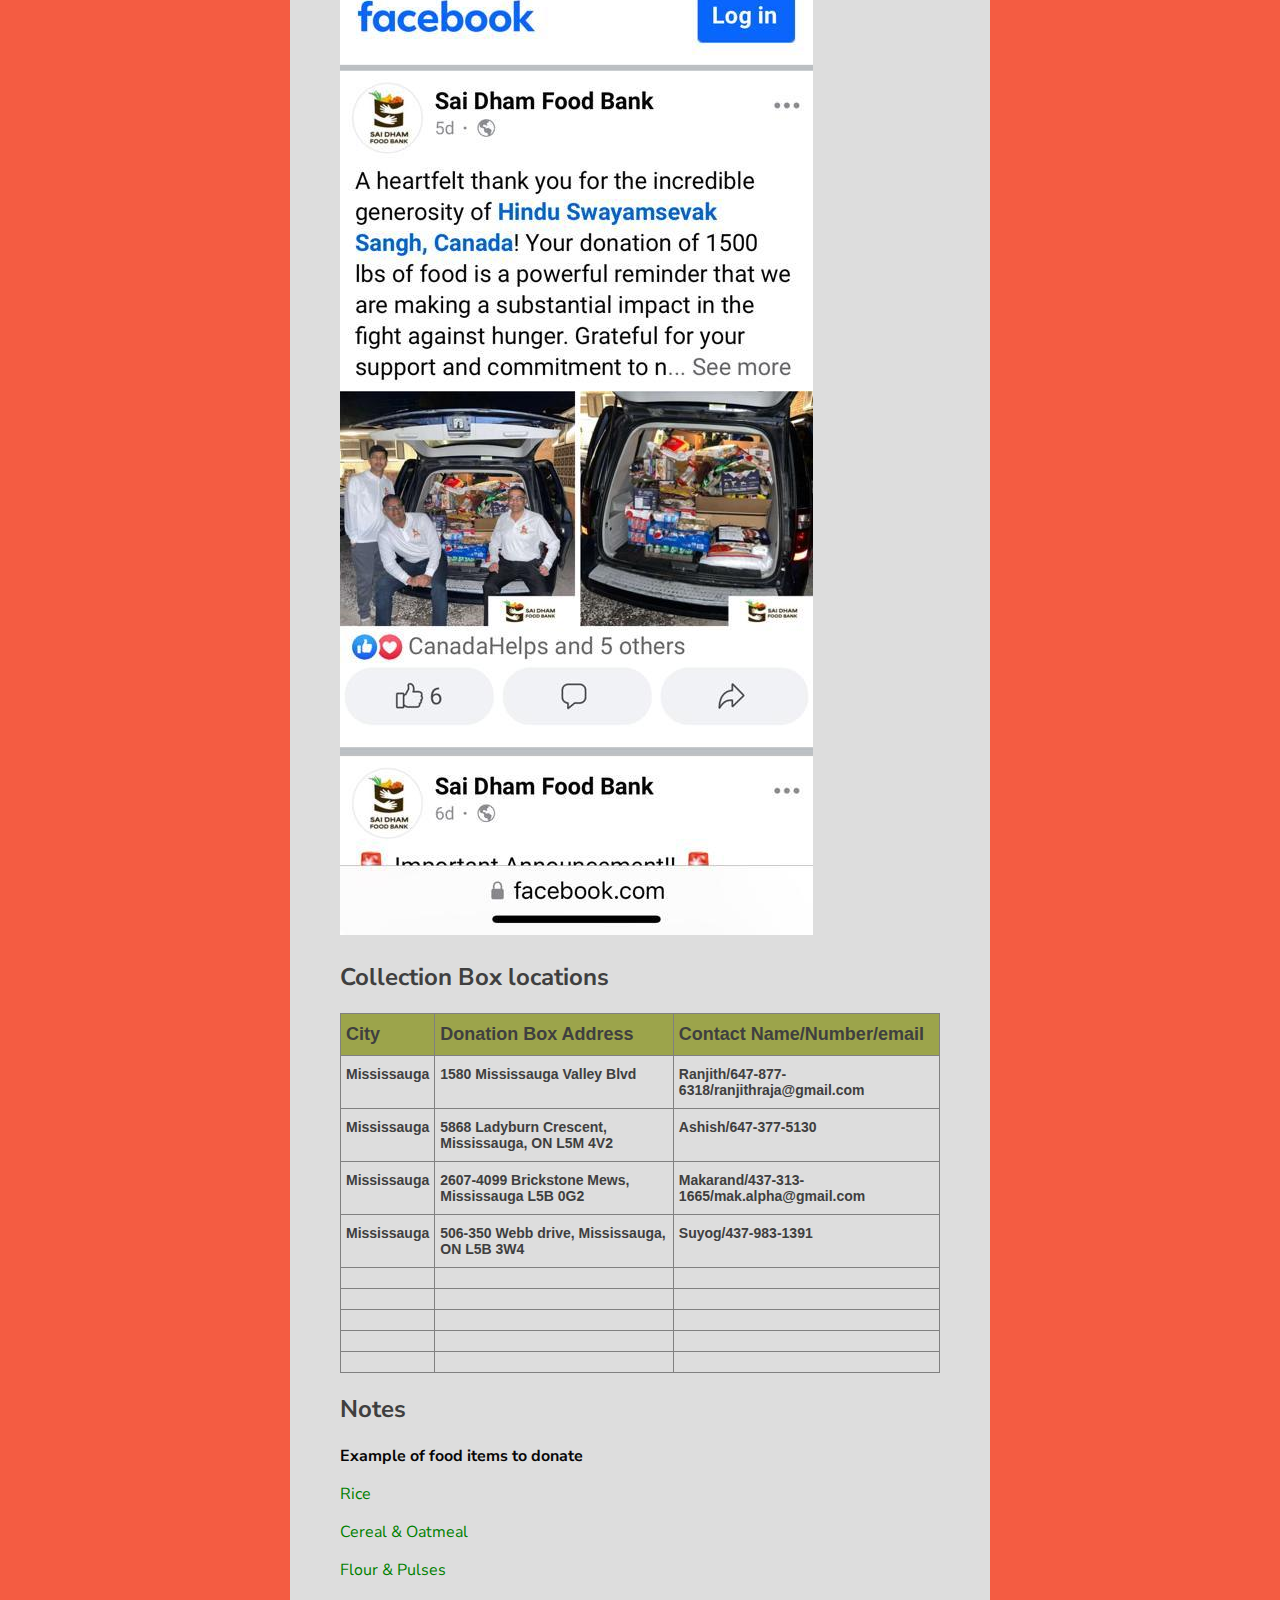
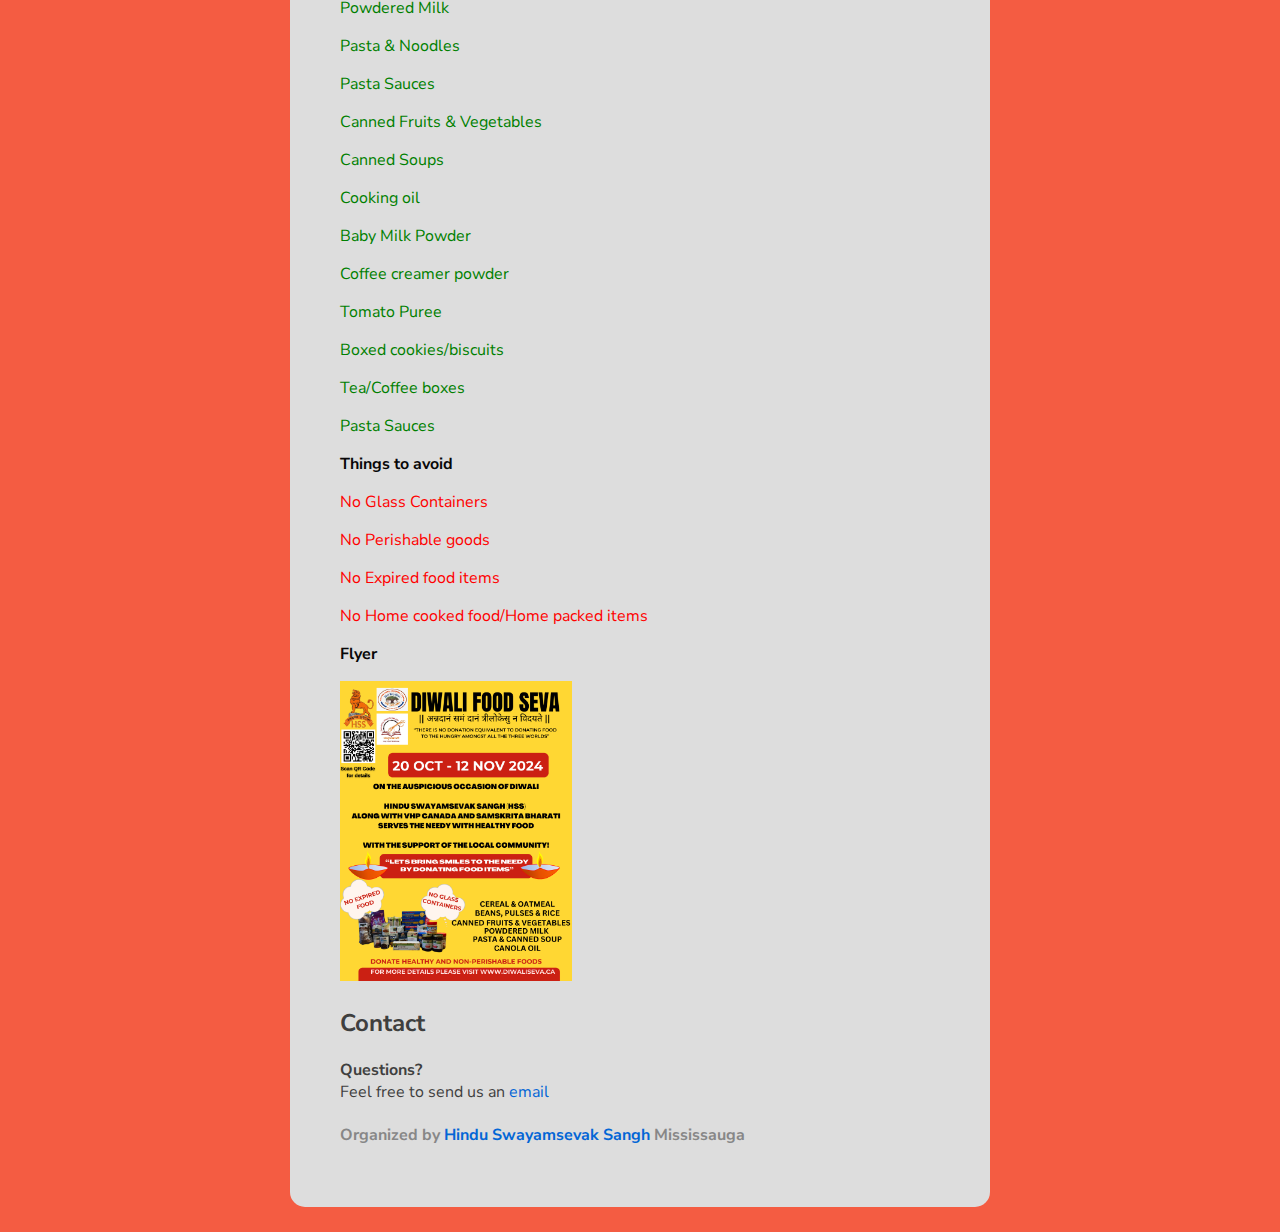
==== commit 1154c87e: "Update index.html" ====
--- a/index.html
+++ b/index.html
@@ -26,6 +26,9 @@
     <style>
         body {
           background-image: url('Diwalibg.jpg');
+          background-repeat: no-repeat;
+          background-attachment: fixed;
+          background-size: cover;
         }
         </style>
     <div class="main">
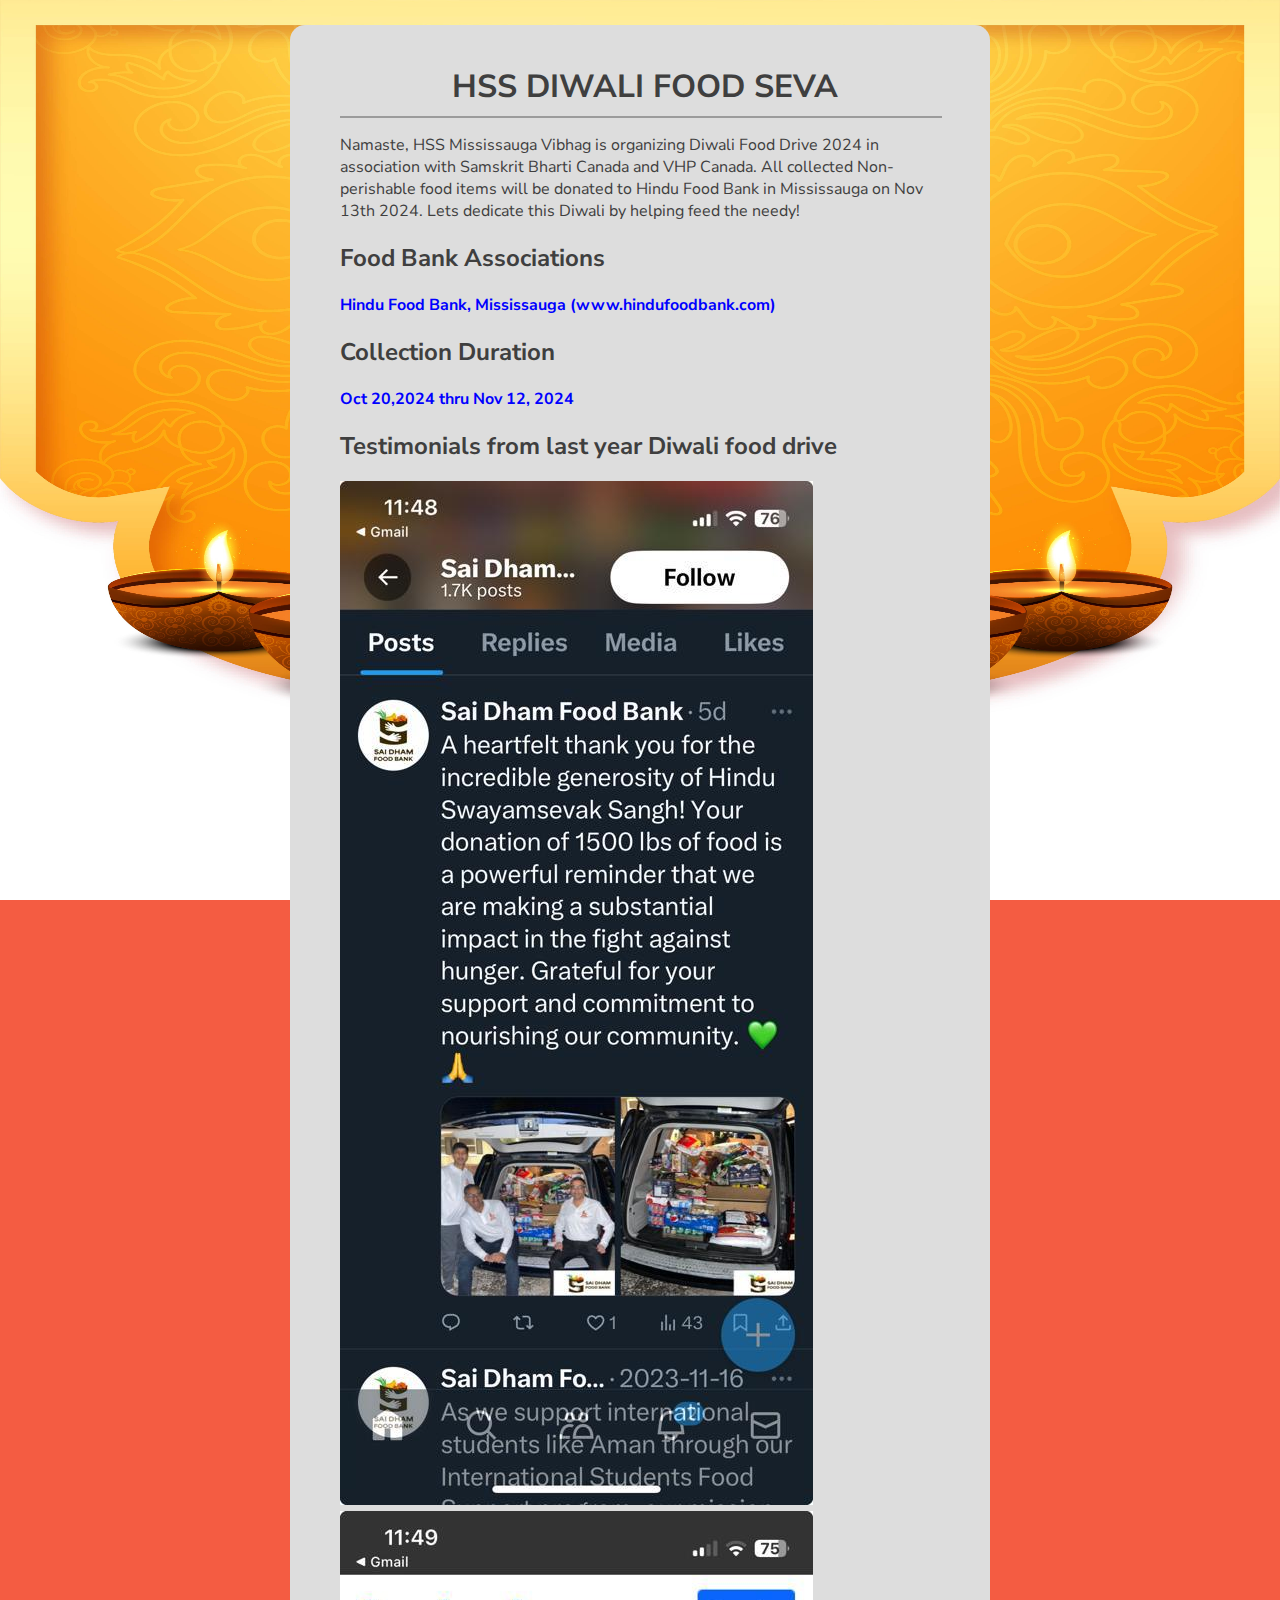
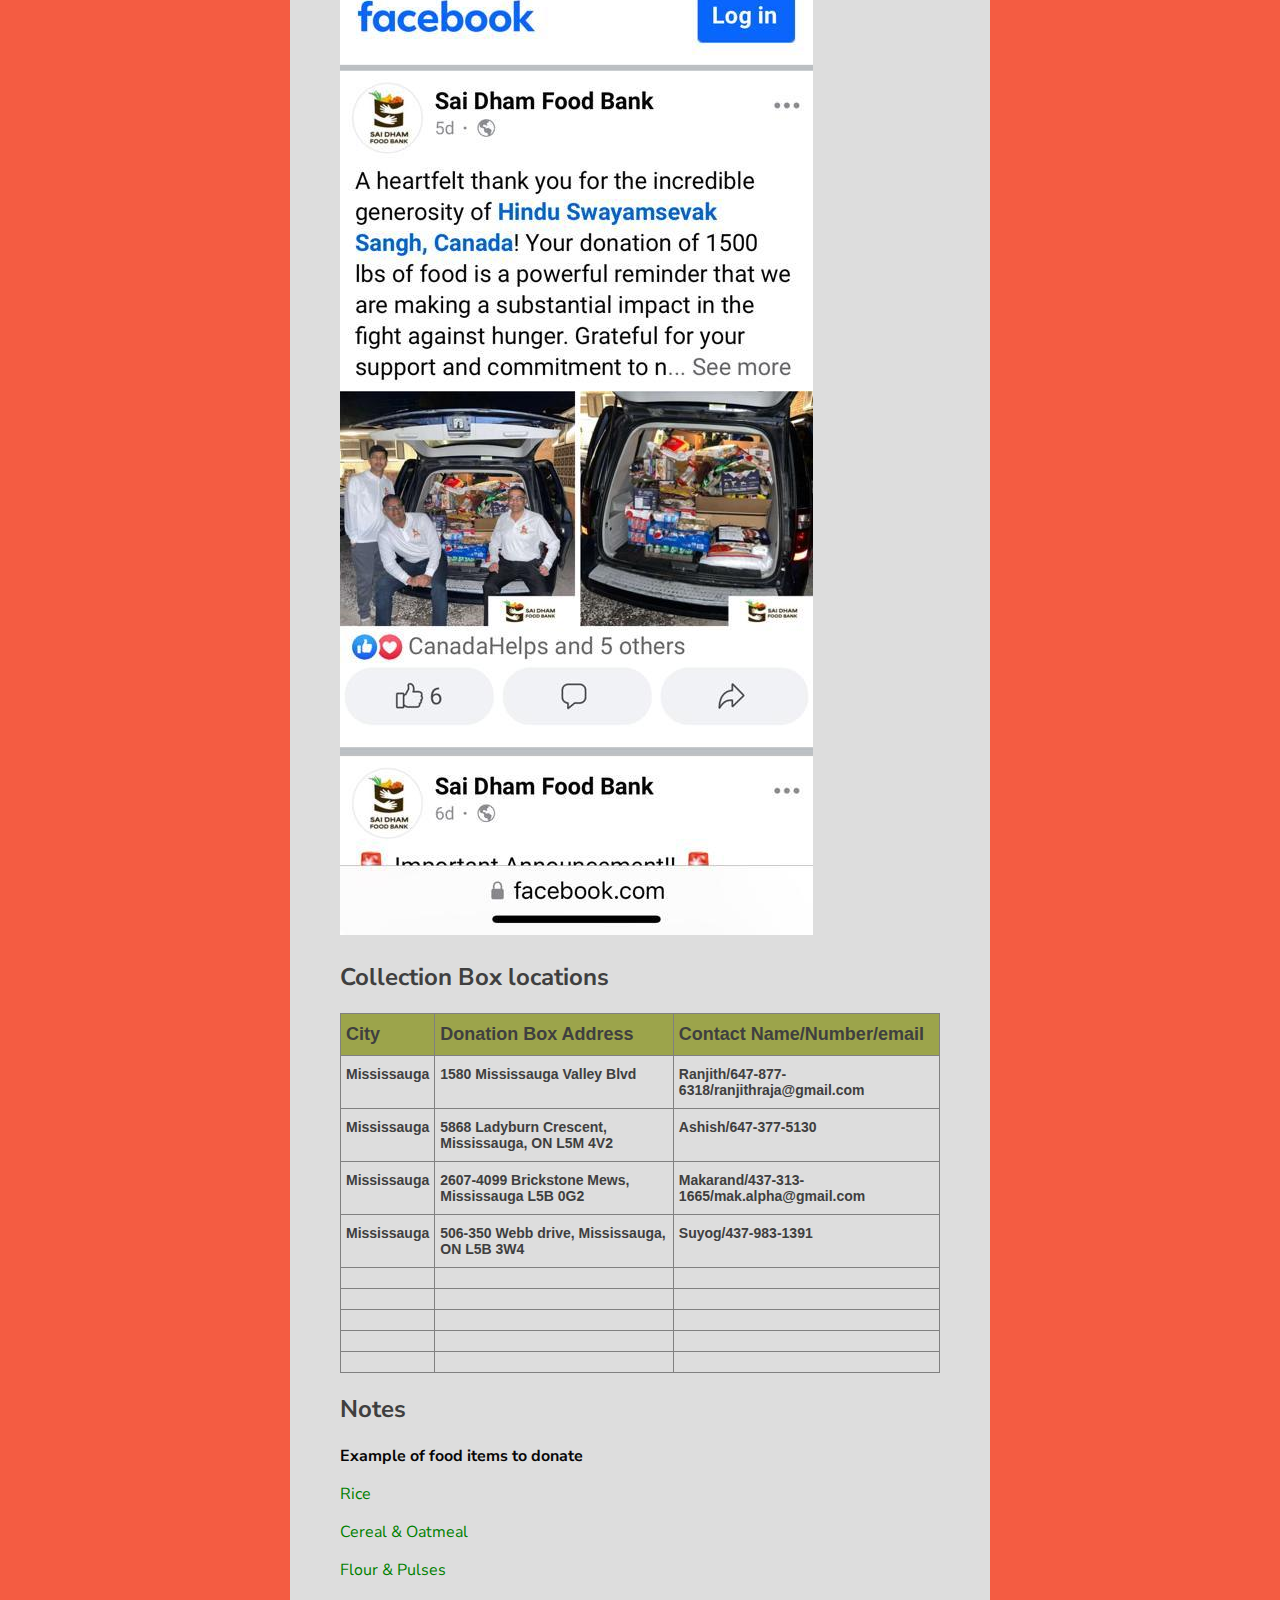
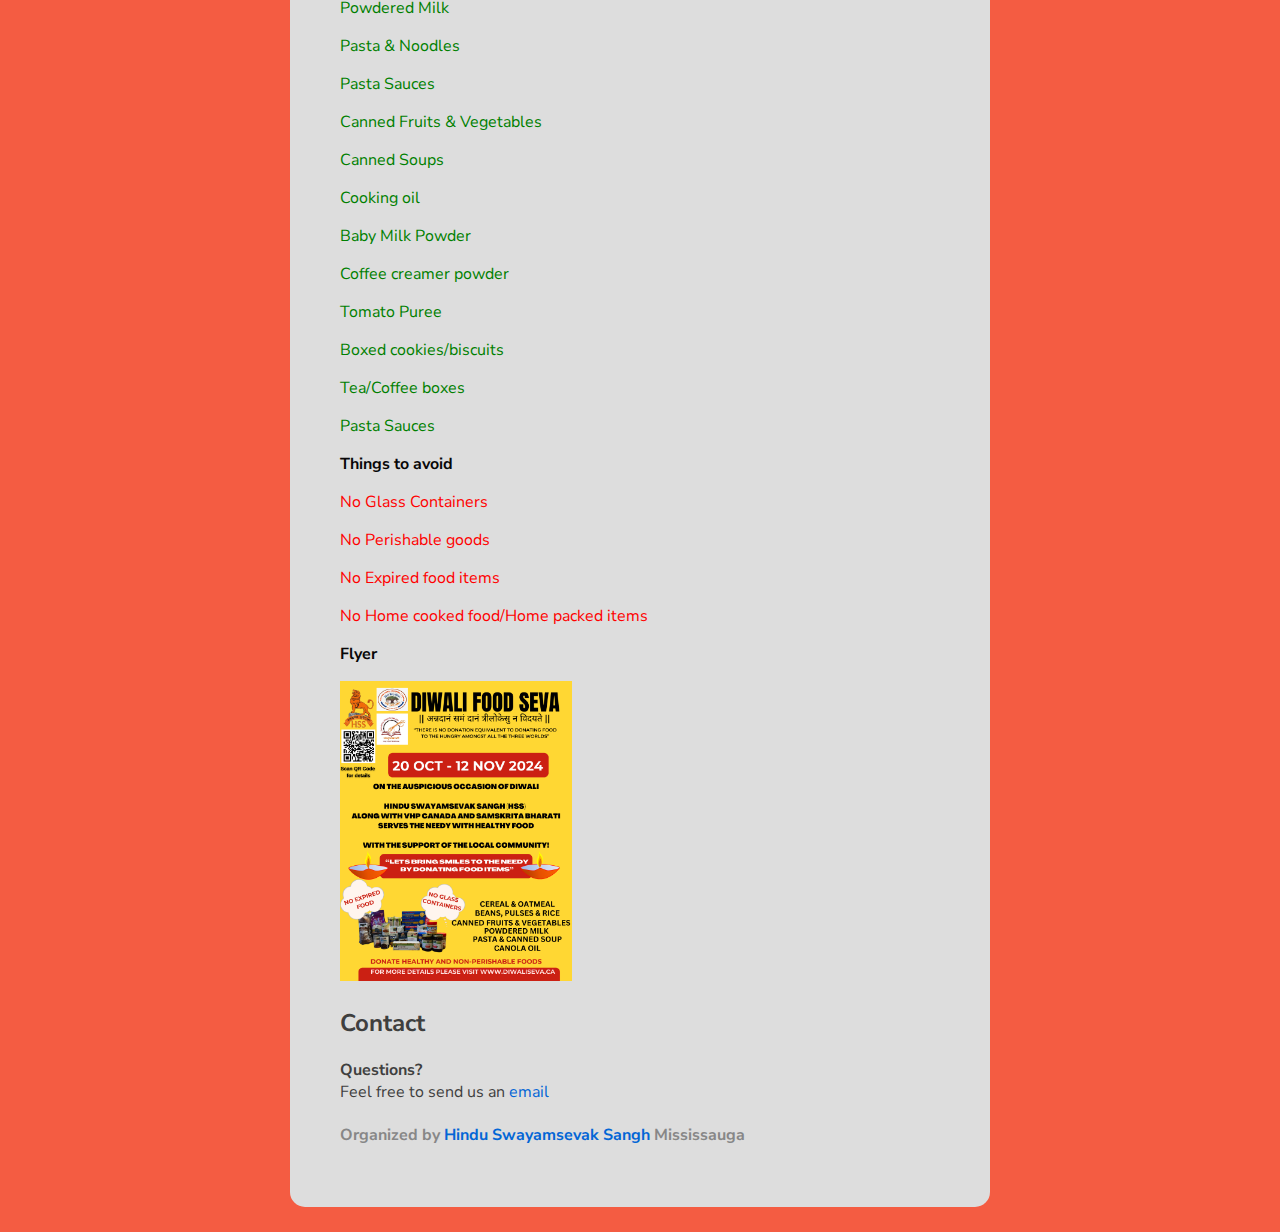
==== commit e8d973f1: "Update index.html" ====
--- a/index.html
+++ b/index.html
@@ -28,7 +28,7 @@
           background-image: url('Diwalibg.jpg');
           background-repeat: no-repeat;
           background-attachment: fixed;
-          background-size: cover;
+          background-size: 100% 100%;
         }
         </style>
     <div class="main">
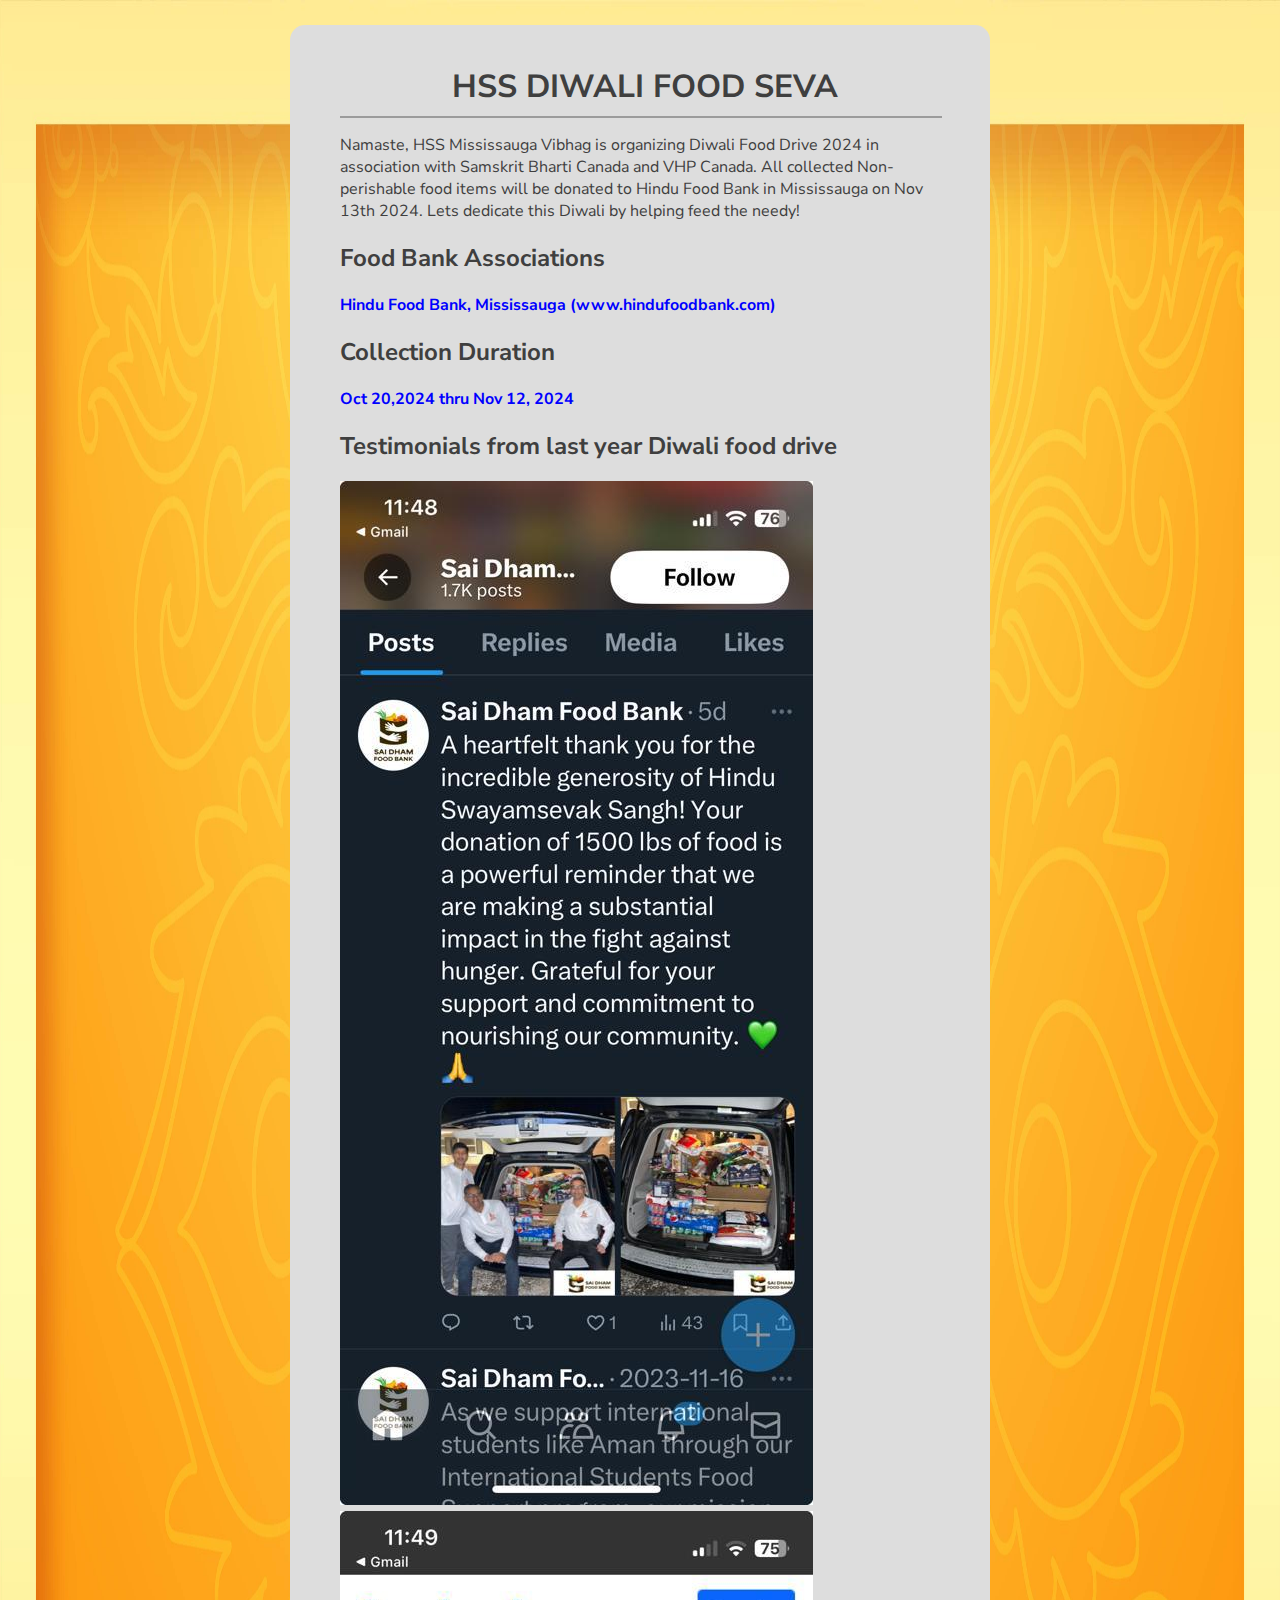
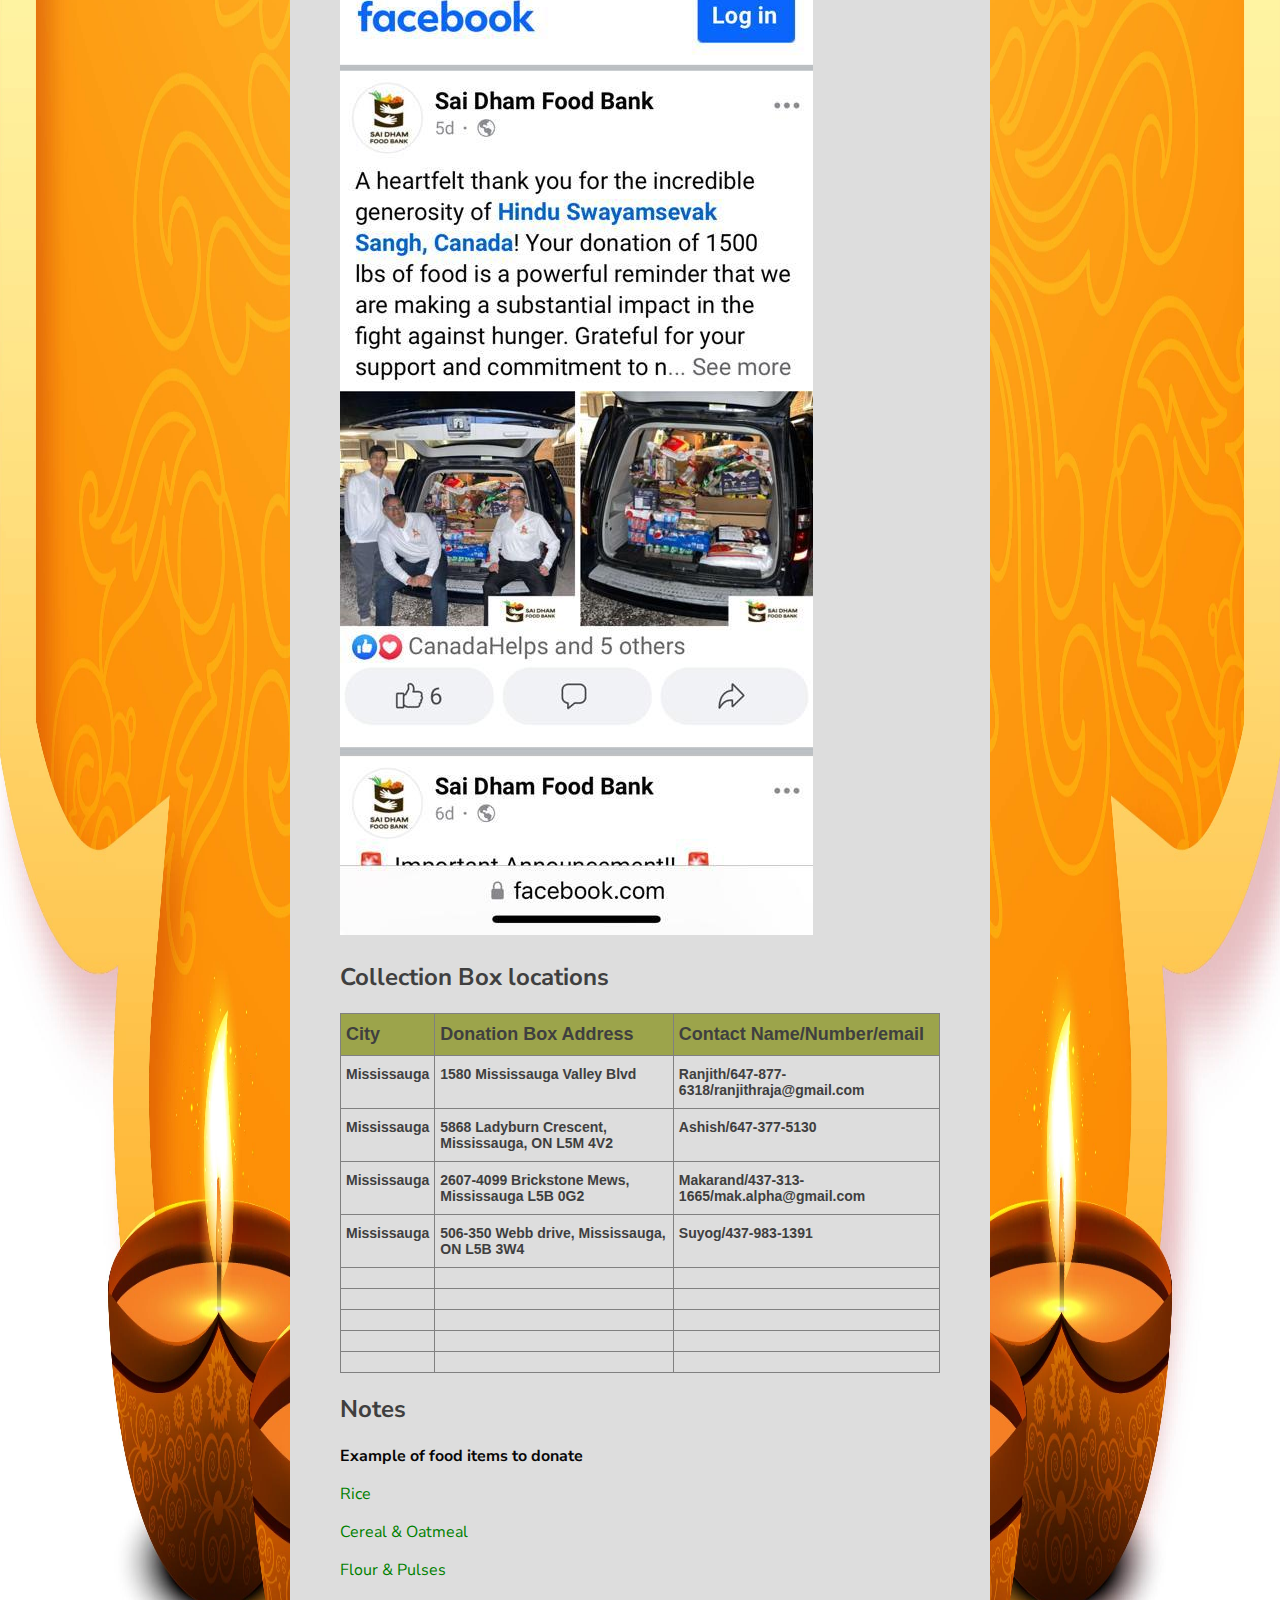
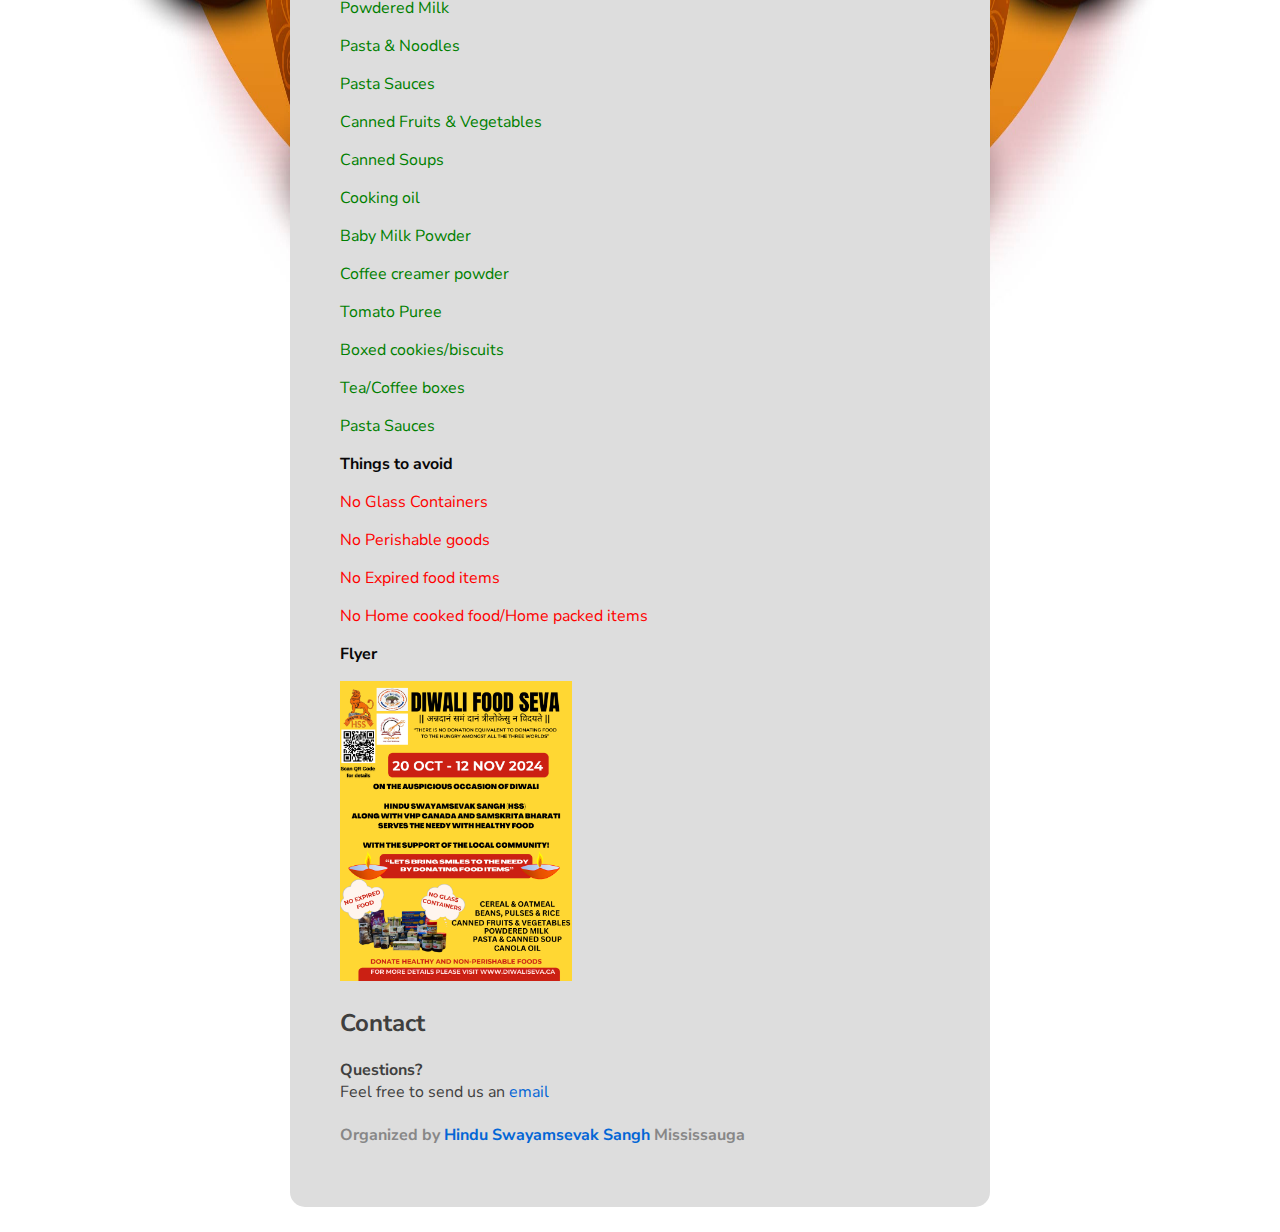
==== commit 2ad375a1: "Update index.html" ====
--- a/index.html
+++ b/index.html
@@ -27,7 +27,6 @@
         body {
           background-image: url('Diwalibg.jpg');
           background-repeat: no-repeat;
-          background-attachment: fixed;
           background-size: 100% 100%;
         }
         </style>
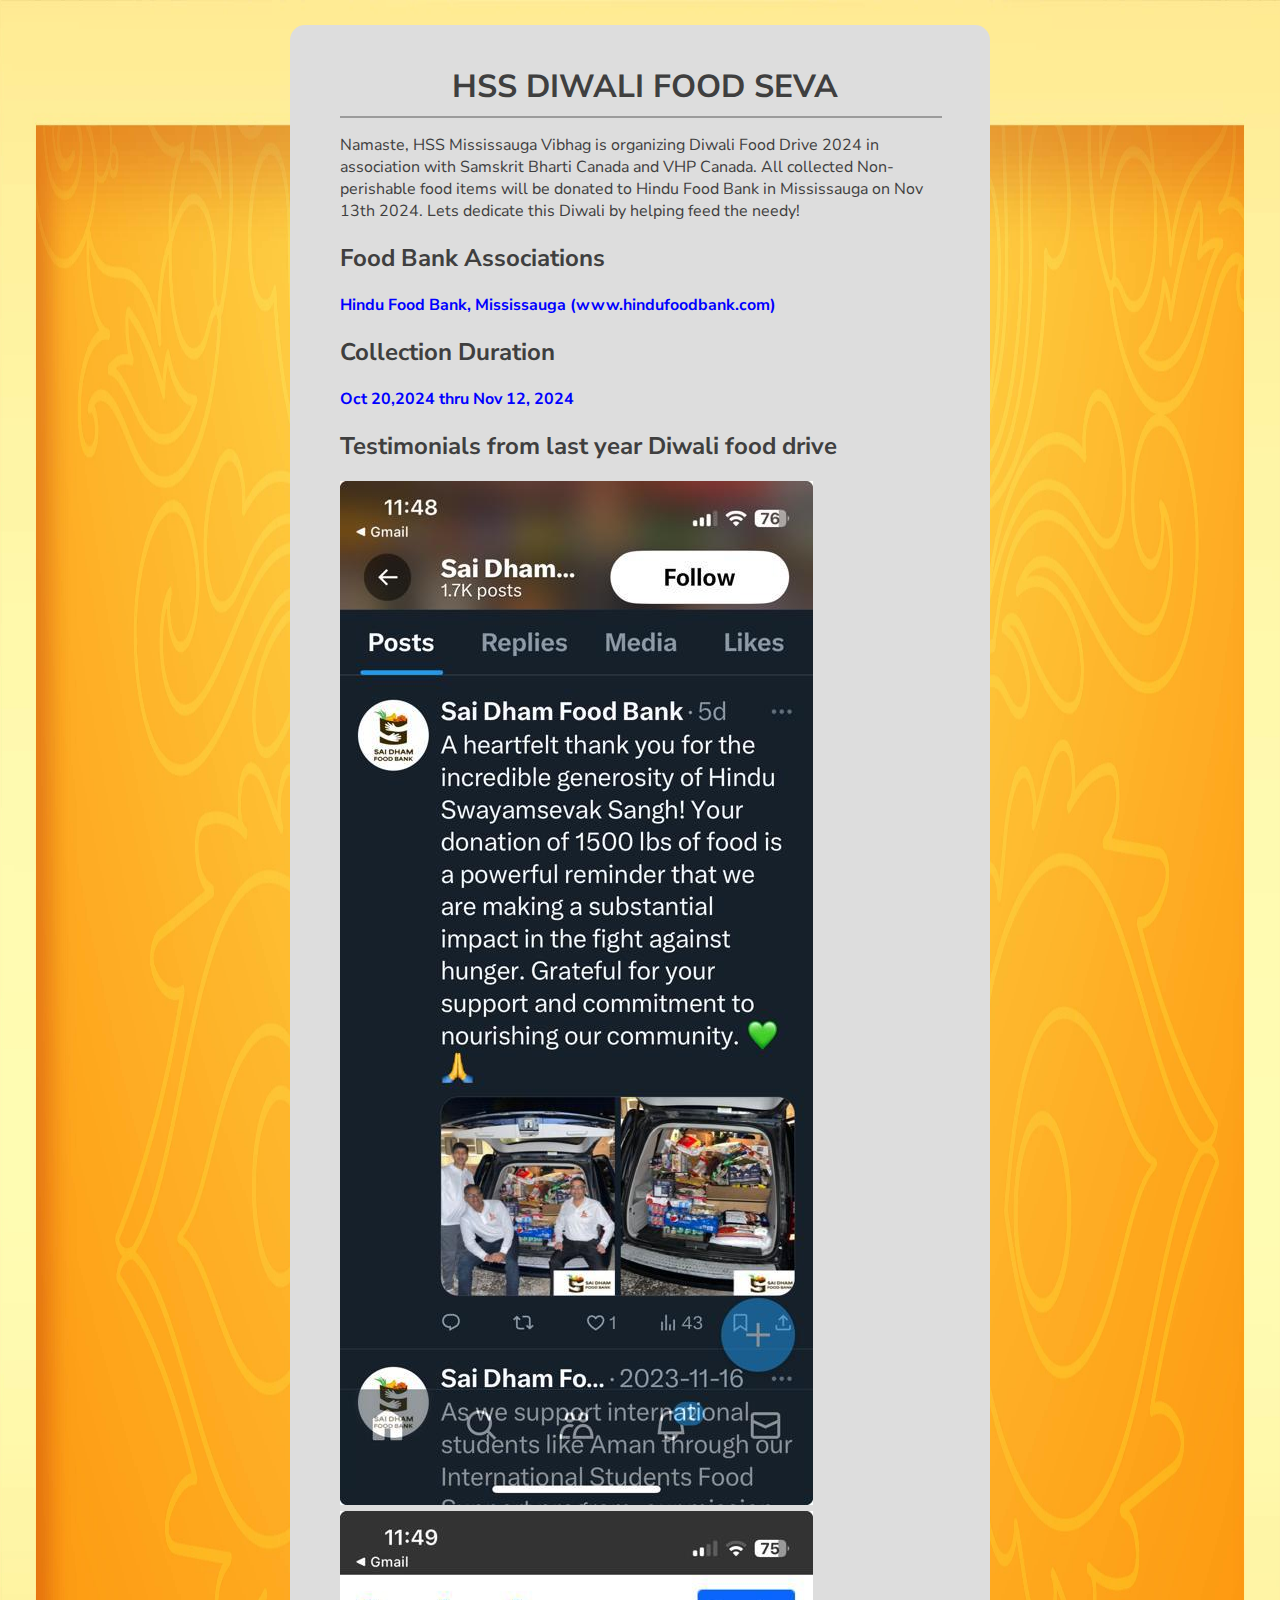
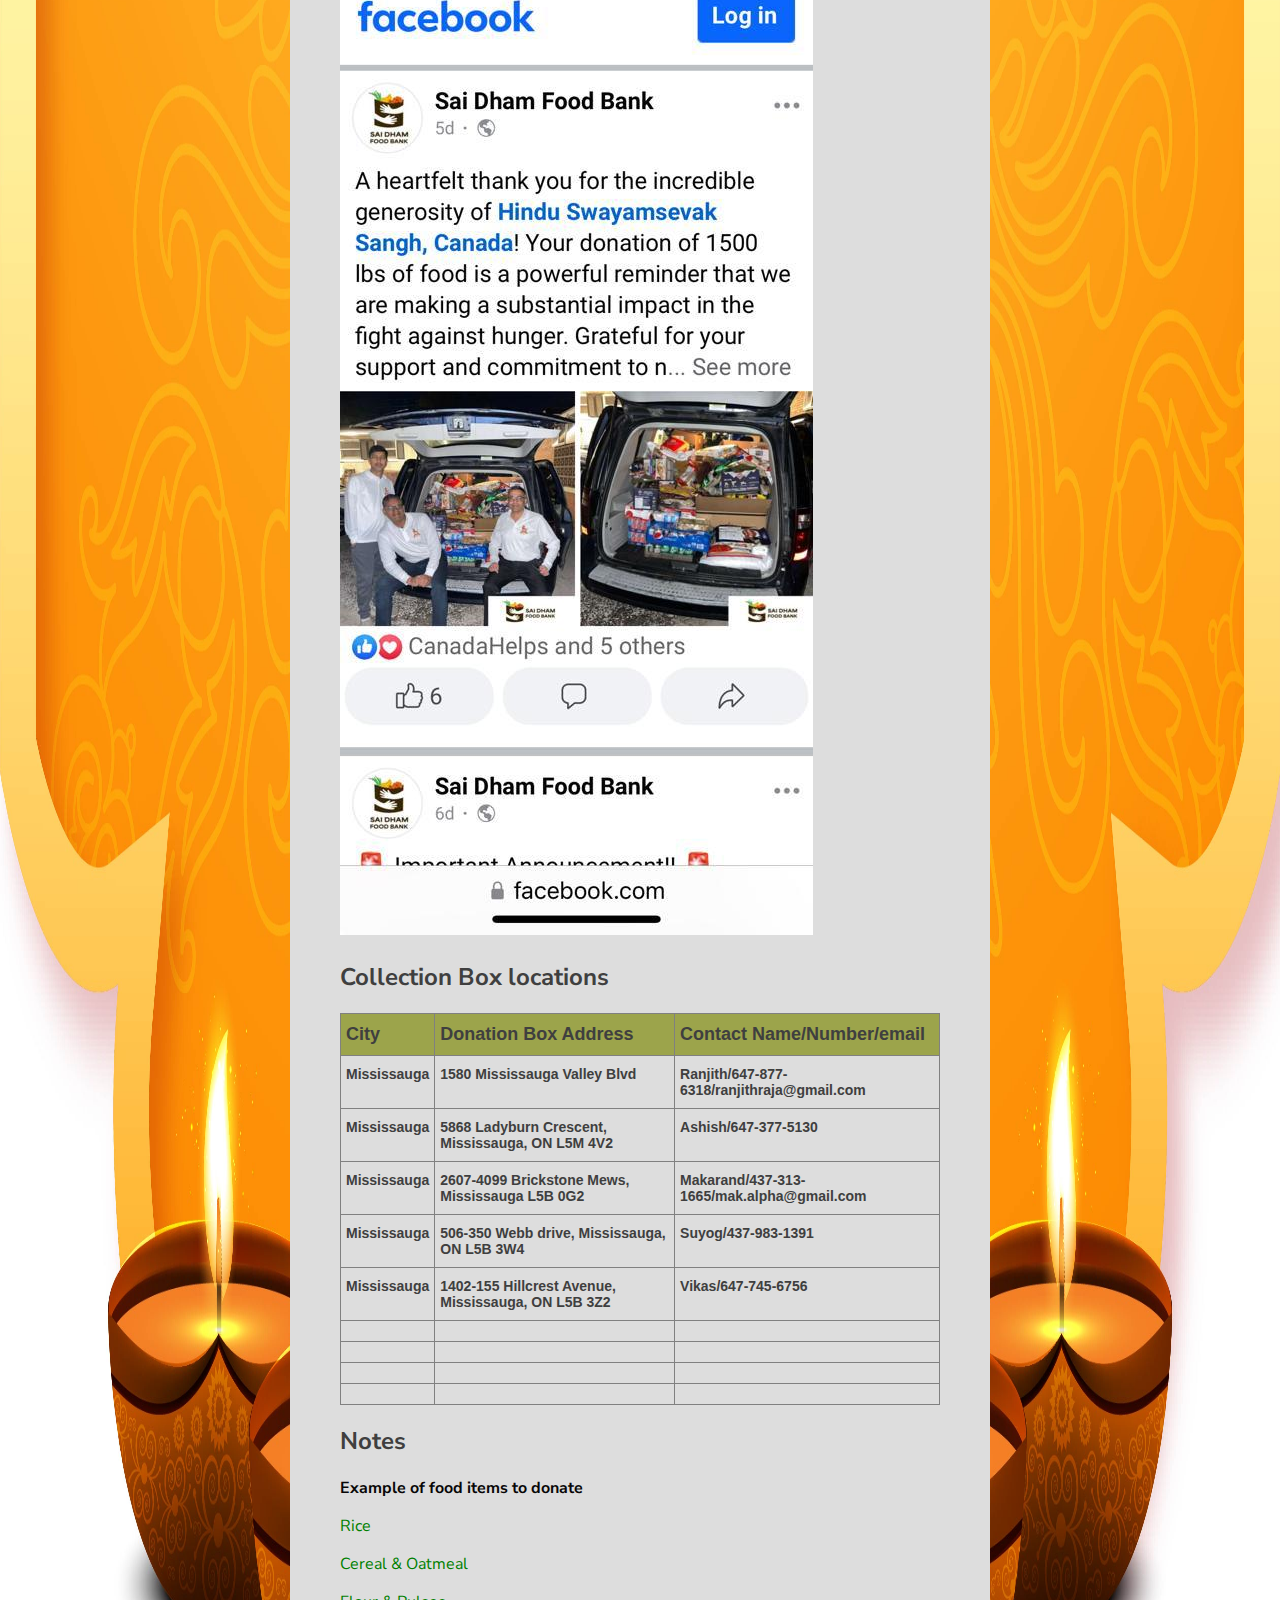
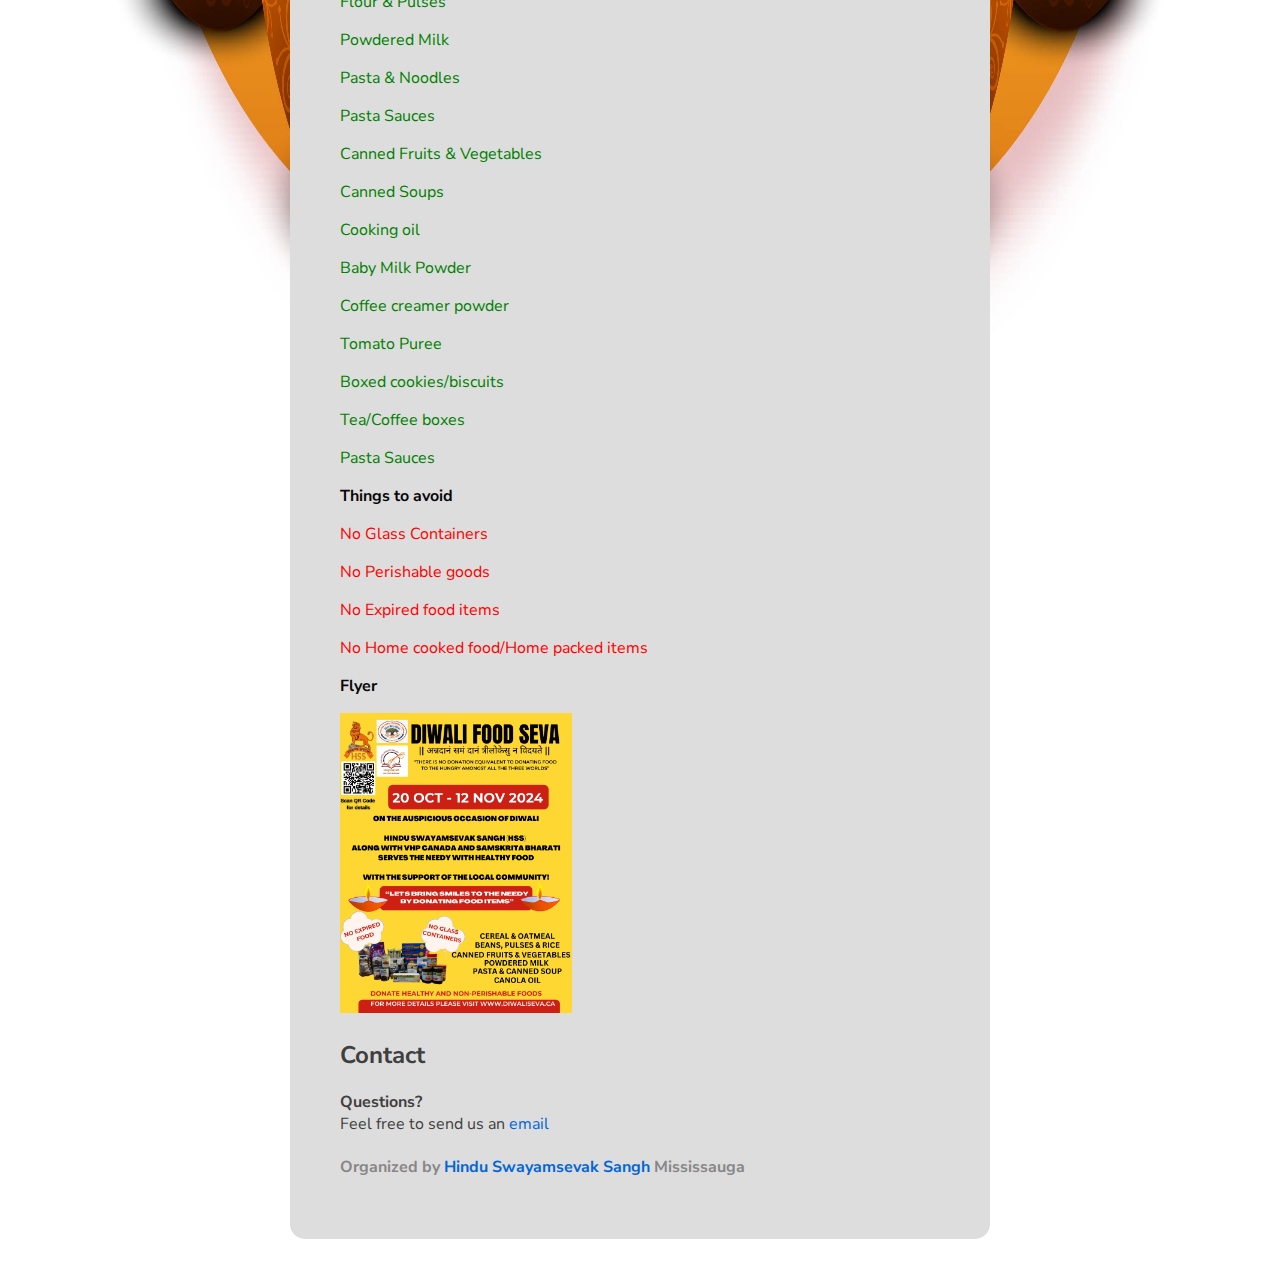
==== commit ec1bd1a1: "Update index.html" ====
--- a/index.html
+++ b/index.html
@@ -126,9 +126,9 @@
                     <td class="tg-0pky"><span style="font-weight:bold">Suyog/437-983-1391</span></td>
                 </tr>
                 <tr>
-                    <td class="tg-0pky"><span style="font-weight:bold"></td>
-                    <td class="tg-0pky"><span style="font-weight:bold"></span></td>
-                    <td class="tg-0pky"><span style="font-weight:bold"></span></td>
+                    <td class="tg-0pky"><span style="font-weight:bold">Mississauga</td>
+                    <td class="tg-0pky"><span style="font-weight:bold">1402-155 Hillcrest Avenue, Mississauga, ON L5B 3Z2</span></td>
+                    <td class="tg-0pky"><span style="font-weight:bold">Vikas/647-745-6756</span></td>
                 </tr>
           <!--      <tr>
                     <td class="tg-0pky"><span style="font-weight:bold">Mississauga</td>
